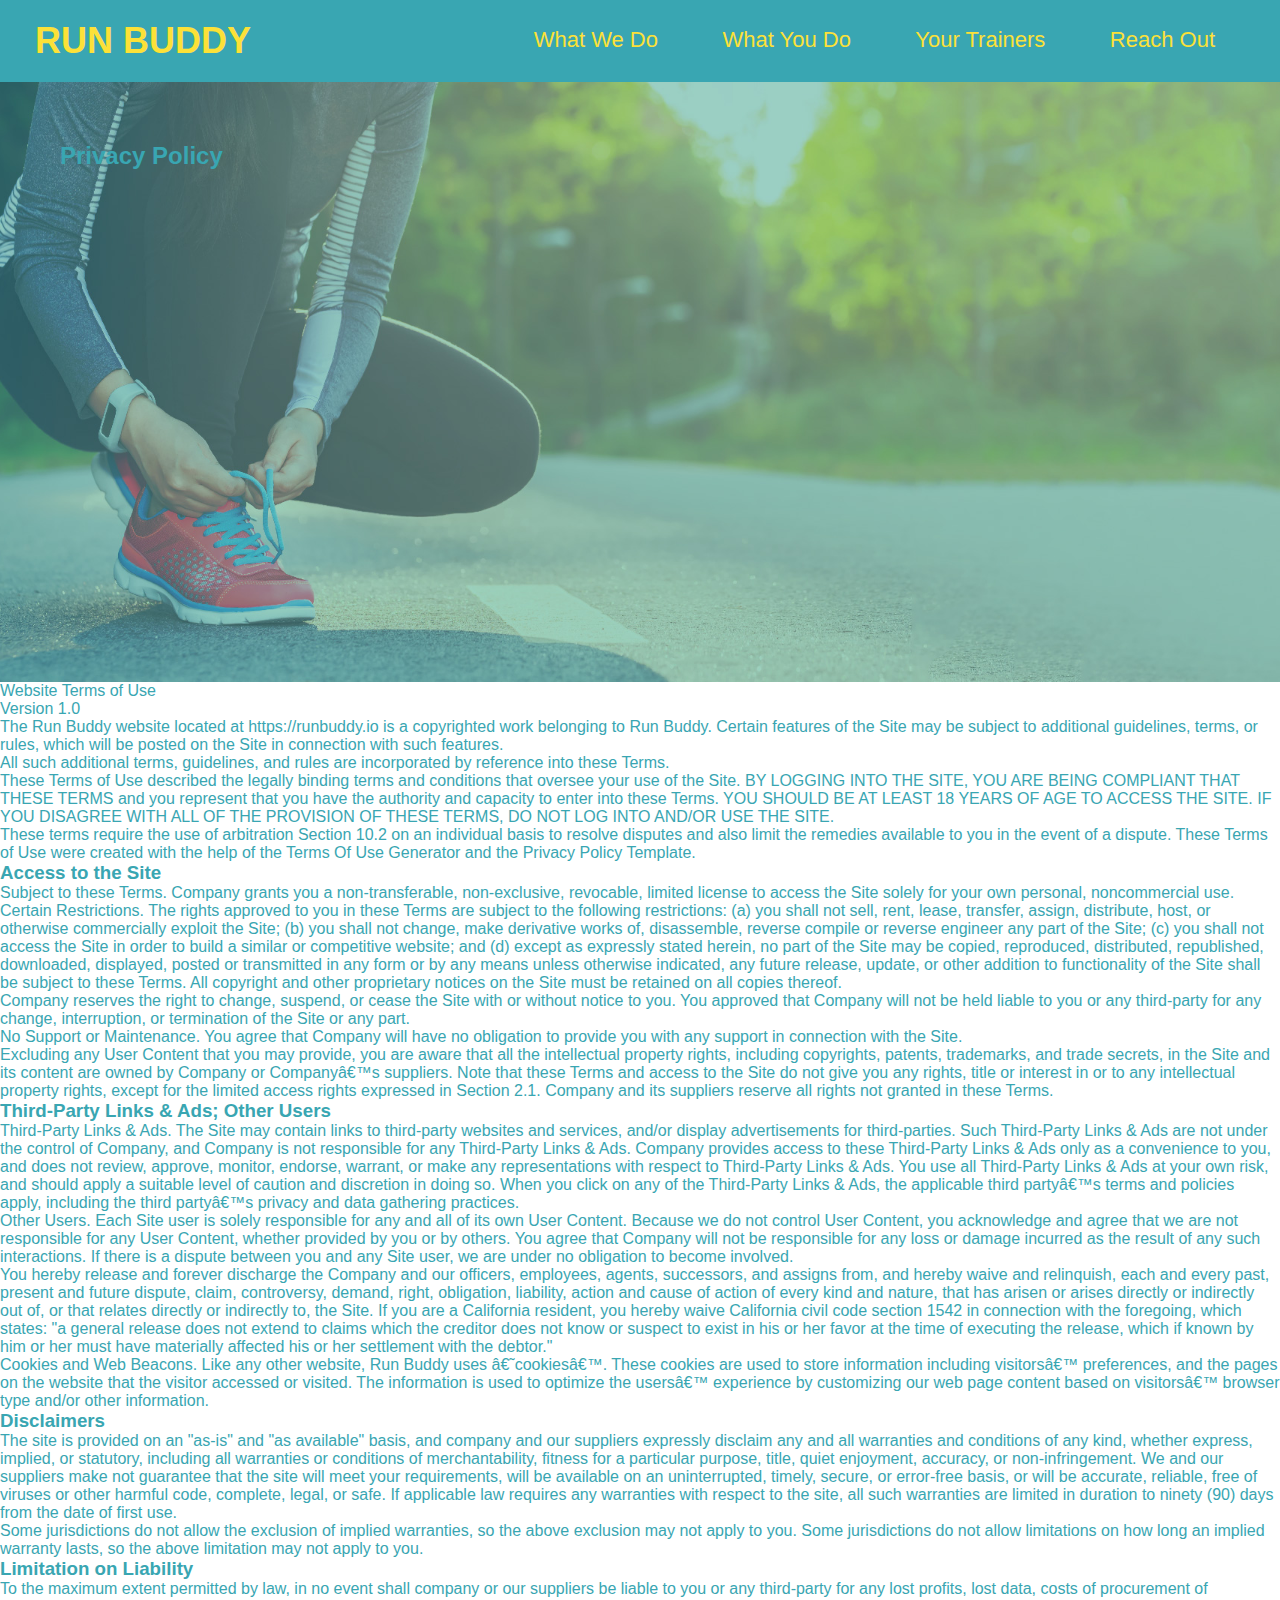
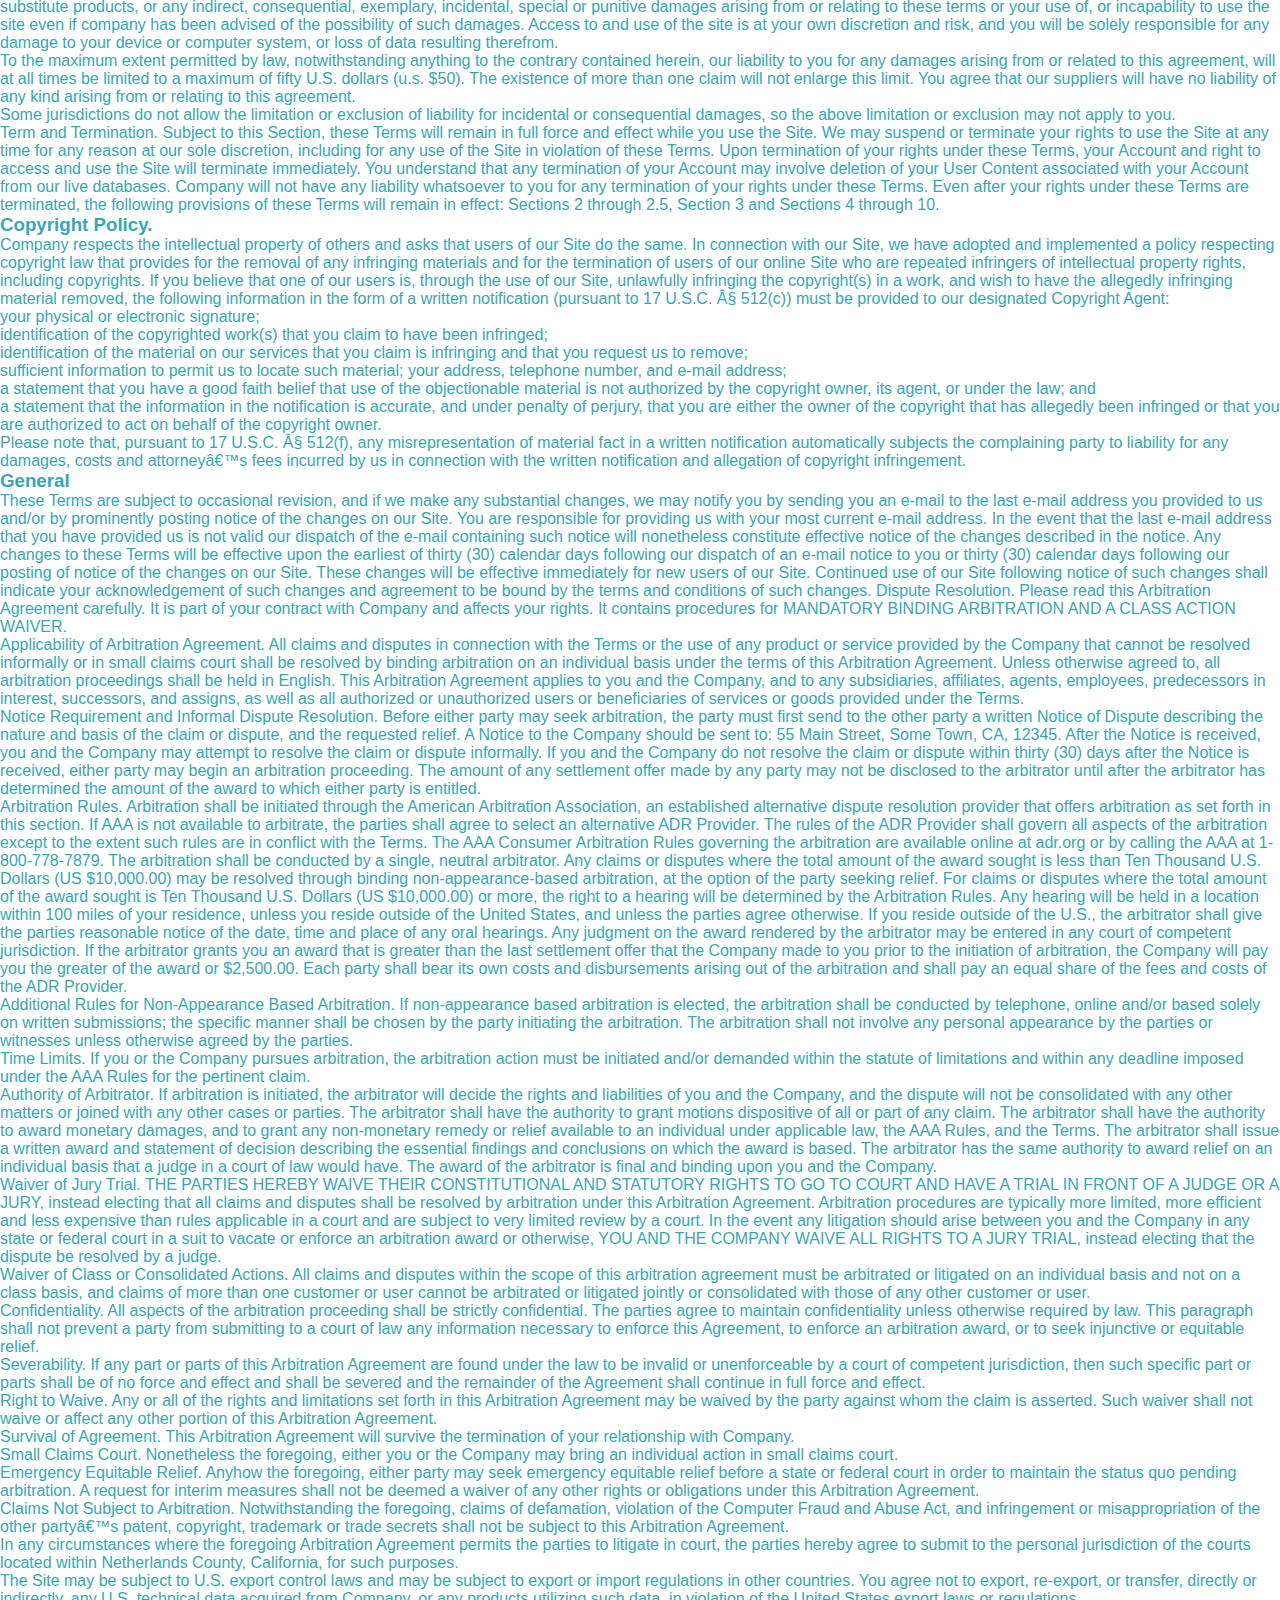
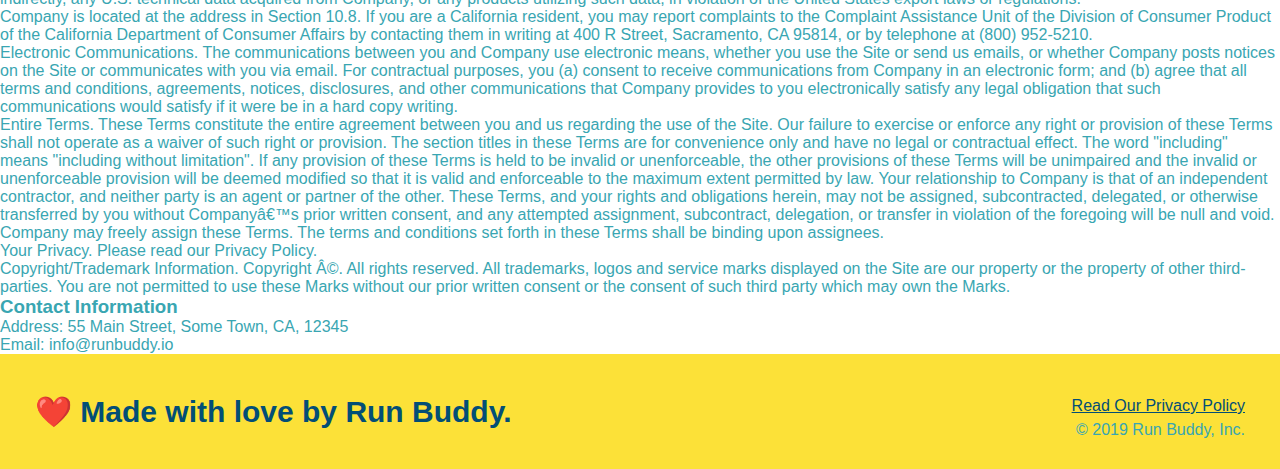
==== privacy-policy.html @ 14001896 "privacy policy skeleton + html content" ====
<!DOCTYPE html>
<html lang="en">
<head>
    <meta charset="UTF-8">
    <meta name="viewport" content="width=device-width, initial-scale=1.0">
    <title>Privacy Policy - Run Buddy</title>
    <link rel="stylesheet" href="./assets/css/style.css" />
</head>
<body>
     <!--navigation-->
     <header>
        <h1>
            <a href="./">RUN BUDDY</a>
        </h1>
        <nav>
            <!--unordered list element-->
            <ul>
                <!--list item element-->
                <li>
                    <!--anchor element-->
                    <a href="./index.html #what-we-do">What We Do</a>
                </li>
                <li>
                    <a href="./index.html #what-you-do">What You Do</a>
                </li>
                <li>
                    <a href="./index.html #your-trainers">Your Trainers</a>
                </li>
                <li>
                    <a href="./index.html #reach-out">Reach Out</a>
                </li>
            </ul>
        </nav>
    </header>

    <!--Start hero-->
    <section id="top" class="hero">
        <h2 class="page-title">
            Privacy Policy
        </h2>       
    </section>
    <!--End hero-->

    <article class="secondary-content">
        <p>
        Website Terms of Use
        </p>

        <p>
        Version 1.0
        </p>

        <p>
        The Run Buddy website located at https://runbuddy.io is a copyrighted work belonging to Run Buddy. Certain
        features of the Site may be subject to additional guidelines, terms, or rules, which will be posted on the Site
        in connection with such features.
        </p>

        <p>
        All such additional terms, guidelines, and rules are incorporated by reference into these Terms.
        </p>

        <p>
        These Terms of Use described the legally binding terms and conditions that oversee your use of the Site. BY
        LOGGING INTO THE SITE, YOU ARE BEING COMPLIANT THAT THESE TERMS and you represent that you have the authority
        and capacity to enter into these Terms. YOU SHOULD BE AT LEAST 18 YEARS OF AGE TO ACCESS THE SITE. IF YOU
        DISAGREE WITH ALL OF THE PROVISION OF THESE TERMS, DO NOT LOG INTO AND/OR USE THE SITE.
        </p>

        <p>
        These terms require the use of arbitration Section 10.2 on an individual basis to resolve disputes and also
        limit the remedies available to you in the event of a dispute. These Terms of Use were created with the help of
        the Terms Of Use Generator and the Privacy Policy Template.
        </p>

        <h3>
        Access to the Site
        </h3>

        <p>
        Subject to these Terms. Company grants you a non-transferable, non-exclusive, revocable, limited license to
        access the Site solely for your own personal, noncommercial use.
        </p>

        <p>
        Certain Restrictions. The rights approved to you in these Terms are subject to the following restrictions: (a)
        you shall not sell, rent, lease, transfer, assign, distribute, host, or otherwise commercially exploit the Site;
        (b) you shall not change, make derivative works of, disassemble, reverse compile or reverse engineer any part of
        the Site; (c) you shall not access the Site in order to build a similar or competitive website; and (d) except
        as expressly stated herein, no part of the Site may be copied, reproduced, distributed, republished, downloaded,
        displayed, posted or transmitted in any form or by any means unless otherwise indicated, any future release,
        update, or other addition to functionality of the Site shall be subject to these Terms. All copyright and other
        proprietary notices on the Site must be retained on all copies thereof.
        </p>

        <p>
        Company reserves the right to change, suspend, or cease the Site with or without notice to you. You approved
        that Company will not be held liable to you or any third-party for any change, interruption, or termination of
        the Site or any part.
        </p>

        <p>
        No Support or Maintenance. You agree that Company will have no obligation to provide you with any support in
        connection with the Site.
        </p>

        <p>
        Excluding any User Content that you may provide, you are aware that all the intellectual property rights,
        including copyrights, patents, trademarks, and trade secrets, in the Site and its content are owned by Company
        or Companyâ€™s suppliers. Note that these Terms and access to the Site do not give you any rights, title or
        interest in or to any intellectual property rights, except for the limited access rights expressed in Section
        2.1. Company and its suppliers reserve all rights not granted in these Terms.
        </p>

        <h3>
        Third-Party Links & Ads; Other Users
        </h3>

        <p>
        Third-Party Links & Ads. The Site may contain links to third-party websites and services, and/or display
        advertisements for third-parties. Such Third-Party Links & Ads are not under the control of Company, and Company
        is not responsible for any Third-Party Links & Ads. Company provides access to these Third-Party Links & Ads
        only as a convenience to you, and does not review, approve, monitor, endorse, warrant, or make any
        representations with respect to Third-Party Links & Ads. You use all Third-Party Links & Ads at your own risk,
        and should apply a suitable level of caution and discretion in doing so. When you click on any of the
        Third-Party Links & Ads, the applicable third partyâ€™s terms and policies apply, including the third partyâ€™s
        privacy and data gathering practices.
        </p>

        <p>
        Other Users. Each Site user is solely responsible for any and all of its own User Content. Because we do not
        control User Content, you acknowledge and agree that we are not responsible for any User Content, whether
        provided by you or by others. You agree that Company will not be responsible for any loss or damage incurred as
        the result of any such interactions. If there is a dispute between you and any Site user, we are under no
        obligation to become involved.
        </p>

        <p>
        You hereby release and forever discharge the Company and our officers, employees, agents, successors, and
        assigns from, and hereby waive and relinquish, each and every past, present and future dispute, claim,
        controversy, demand, right, obligation, liability, action and cause of action of every kind and nature, that has
        arisen or arises directly or indirectly out of, or that relates directly or indirectly to, the Site. If you are
        a California resident, you hereby waive California civil code section 1542 in connection with the foregoing,
        which states: "a general release does not extend to claims which the creditor does not know or suspect to exist
        in his or her favor at the time of executing the release, which if known by him or her must have materially
        affected his or her settlement with the debtor."
        </p>

        <p>
        Cookies and Web Beacons. Like any other website, Run Buddy uses â€˜cookiesâ€™. These cookies are used to store
        information including visitorsâ€™ preferences, and the pages on the website that the visitor accessed or visited.
        The information is used to optimize the usersâ€™ experience by customizing our web page content based on visitorsâ€™
        browser type and/or other information.
        </p>

        <h3>
        Disclaimers
        </h3>

        <p>
        The site is provided on an "as-is" and "as available" basis, and company and our suppliers expressly disclaim
        any and all warranties and conditions of any kind, whether express, implied, or statutory, including all
        warranties or conditions of merchantability, fitness for a particular purpose, title, quiet enjoyment, accuracy,
        or non-infringement. We and our suppliers make not guarantee that the site will meet your requirements, will be
        available on an uninterrupted, timely, secure, or error-free basis, or will be accurate, reliable, free of
        viruses or other harmful code, complete, legal, or safe. If applicable law requires any warranties with respect
        to the site, all such warranties are limited in duration to ninety (90) days from the date of first use.
        </p>

        <p>
        Some jurisdictions do not allow the exclusion of implied warranties, so the above exclusion may not apply to
        you. Some jurisdictions do not allow limitations on how long an implied warranty lasts, so the above limitation
        may not apply to you.
        </p>

        <h3>
        Limitation on Liability
        </h3>

        <p>
        To the maximum extent permitted by law, in no event shall company or our suppliers be liable to you or any
        third-party for any lost profits, lost data, costs of procurement of substitute products, or any indirect,
        consequential, exemplary, incidental, special or punitive damages arising from or relating to these terms or
        your use of, or incapability to use the site even if company has been advised of the possibility of such
        damages. Access to and use of the site is at your own discretion and risk, and you will be solely responsible
        for any damage to your device or computer system, or loss of data resulting therefrom.
        </p>

        <p>
        To the maximum extent permitted by law, notwithstanding anything to the contrary contained herein, our liability
        to you for any damages arising from or related to this agreement, will at all times be limited to a maximum of
        fifty U.S. dollars (u.s. $50). The existence of more than one claim will not enlarge this limit. You agree that
        our suppliers will have no liability of any kind arising from or relating to this agreement.
        </p>

        <p>
        Some jurisdictions do not allow the limitation or exclusion of liability for incidental or consequential
        damages, so the above limitation or exclusion may not apply to you.
        </p>

        <p>
        Term and Termination. Subject to this Section, these Terms will remain in full force and effect while you use
        the Site. We may suspend or terminate your rights to use the Site at any time for any reason at our sole
        discretion, including for any use of the Site in violation of these Terms. Upon termination of your rights under
        these Terms, your Account and right to access and use the Site will terminate immediately. You understand that
        any termination of your Account may involve deletion of your User Content associated with your Account from our
        live databases. Company will not have any liability whatsoever to you for any termination of your rights under
        these Terms. Even after your rights under these Terms are terminated, the following provisions of these Terms
        will remain in effect: Sections 2 through 2.5, Section 3 and Sections 4 through 10.
        </p>

        <h3>
        Copyright Policy.
        </h3>

        <p>
        Company respects the intellectual property of others and asks that users of our Site do the same. In connection
        with our Site, we have adopted and implemented a policy respecting copyright law that provides for the removal
        of any infringing materials and for the termination of users of our online Site who are repeated infringers of
        intellectual property rights, including copyrights. If you believe that one of our users is, through the use of
        our Site, unlawfully infringing the copyright(s) in a work, and wish to have the allegedly infringing material
        removed, the following information in the form of a written notification (pursuant to 17 U.S.C. Â§ 512(c)) must
        be provided to our designated Copyright Agent:
        </p>

        <ul>
        <li>
            your physical or electronic signature;
        </li>
        <li>
            identification of the copyrighted work(s) that you claim to have been infringed;
        </li>
        <li>
            identification of the material on our services that you claim is infringing and that you request us to remove;
        </li>
        <li>
            sufficient information to permit us to locate such material; your address, telephone number, and e-mail
            address;
        </li>
        <li>
            a statement that you have a good faith belief that use of the objectionable material is not authorized by the
            copyright owner, its agent, or under the law; and
        </li>
        <li>
            a statement that the information in the notification is accurate, and under penalty of perjury, that you are
            either the owner of the copyright that has allegedly been infringed or that you are authorized to act on
            behalf of the copyright owner.
        </li>
        </ul>

        <p>
        Please note that, pursuant to 17 U.S.C. Â§ 512(f), any misrepresentation of material fact in a written
        notification automatically subjects the complaining party to liability for any damages, costs and attorneyâ€™s
        fees incurred by us in connection with the written notification and allegation of copyright infringement.
        </p>

        <h3>
        General
        </h3>

        <p>
        These Terms are subject to occasional revision, and if we make any substantial changes, we may notify you by
        sending you an e-mail to the last e-mail address you provided to us and/or by prominently posting notice of the
        changes on our Site. You are responsible for providing us with your most current e-mail address. In the event
        that the last e-mail address that you have provided us is not valid our dispatch of the e-mail containing such
        notice will nonetheless constitute effective notice of the changes described in the notice. Any changes to these
        Terms will be effective upon the earliest of thirty (30) calendar days following our dispatch of an e-mail
        notice to you or thirty (30) calendar days following our posting of notice of the changes on our Site. These
        changes will be effective immediately for new users of our Site. Continued use of our Site following notice of
        such changes shall indicate your acknowledgement of such changes and agreement to be bound by the terms and
        conditions of such changes. Dispute Resolution. Please read this Arbitration Agreement carefully. It is part of
        your contract with Company and affects your rights. It contains procedures for MANDATORY BINDING ARBITRATION AND
        A CLASS ACTION WAIVER.
        </p>

        <p>
        Applicability of Arbitration Agreement. All claims and disputes in connection with the Terms or the use of any
        product or service provided by the Company that cannot be resolved informally or in small claims court shall be
        resolved by binding arbitration on an individual basis under the terms of this Arbitration Agreement. Unless
        otherwise agreed to, all arbitration proceedings shall be held in English. This Arbitration Agreement applies to
        you and the Company, and to any subsidiaries, affiliates, agents, employees, predecessors in interest,
        successors, and assigns, as well as all authorized or unauthorized users or beneficiaries of services or goods
        provided under the Terms.
        </p>

        <p>
        Notice Requirement and Informal Dispute Resolution. Before either party may seek arbitration, the party must
        first send to the other party a written Notice of Dispute describing the nature and basis of the claim or
        dispute, and the requested relief. A Notice to the Company should be sent to: 55 Main Street, Some Town, CA,
        12345. After the Notice is received, you and the Company may attempt to resolve the claim or dispute informally.
        If you and the Company do not resolve the claim or dispute within thirty (30) days after the Notice is received,
        either party may begin an arbitration proceeding. The amount of any settlement offer made by any party may not
        be disclosed to the arbitrator until after the arbitrator has determined the amount of the award to which either
        party is entitled.
        </p>

        <p>
        Arbitration Rules. Arbitration shall be initiated through the American Arbitration Association, an established
        alternative dispute resolution provider that offers arbitration as set forth in this section. If AAA is not
        available to arbitrate, the parties shall agree to select an alternative ADR Provider. The rules of the ADR
        Provider shall govern all aspects of the arbitration except to the extent such rules are in conflict with the
        Terms. The AAA Consumer Arbitration Rules governing the arbitration are available online at adr.org or by
        calling the AAA at 1-800-778-7879. The arbitration shall be conducted by a single, neutral arbitrator. Any
        claims or disputes where the total amount of the award sought is less than Ten Thousand U.S. Dollars (US
        $10,000.00) may be resolved through binding non-appearance-based arbitration, at the option of the party seeking
        relief. For claims or disputes where the total amount of the award sought is Ten Thousand U.S. Dollars (US
        $10,000.00) or more, the right to a hearing will be determined by the Arbitration Rules. Any hearing will be
        held in a location within 100 miles of your residence, unless you reside outside of the United States, and
        unless the parties agree otherwise. If you reside outside of the U.S., the arbitrator shall give the parties
        reasonable notice of the date, time and place of any oral hearings. Any judgment on the award rendered by the
        arbitrator may be entered in any court of competent jurisdiction. If the arbitrator grants you an award that is
        greater than the last settlement offer that the Company made to you prior to the initiation of arbitration, the
        Company will pay you the greater of the award or $2,500.00. Each party shall bear its own costs and
        disbursements arising out of the arbitration and shall pay an equal share of the fees and costs of the ADR
        Provider.
        </p>

        <p>
        Additional Rules for Non-Appearance Based Arbitration. If non-appearance based arbitration is elected, the
        arbitration shall be conducted by telephone, online and/or based solely on written submissions; the specific
        manner shall be chosen by the party initiating the arbitration. The arbitration shall not involve any personal
        appearance by the parties or witnesses unless otherwise agreed by the parties.
        </p>

        <p>
        Time Limits. If you or the Company pursues arbitration, the arbitration action must be initiated and/or demanded
        within the statute of limitations and within any deadline imposed under the AAA Rules for the pertinent claim.
        </p>

        <p>
        Authority of Arbitrator. If arbitration is initiated, the arbitrator will decide the rights and liabilities of
        you and the Company, and the dispute will not be consolidated with any other matters or joined with any other
        cases or parties. The arbitrator shall have the authority to grant motions dispositive of all or part of any
        claim. The arbitrator shall have the authority to award monetary damages, and to grant any non-monetary remedy
        or relief available to an individual under applicable law, the AAA Rules, and the Terms. The arbitrator shall
        issue a written award and statement of decision describing the essential findings and conclusions on which the
        award is based. The arbitrator has the same authority to award relief on an individual basis that a judge in a
        court of law would have. The award of the arbitrator is final and binding upon you and the Company.
        </p>

        <p>
        Waiver of Jury Trial. THE PARTIES HEREBY WAIVE THEIR CONSTITUTIONAL AND STATUTORY RIGHTS TO GO TO COURT AND HAVE
        A TRIAL IN FRONT OF A JUDGE OR A JURY, instead electing that all claims and disputes shall be resolved by
        arbitration under this Arbitration Agreement. Arbitration procedures are typically more limited, more efficient
        and less expensive than rules applicable in a court and are subject to very limited review by a court. In the
        event any litigation should arise between you and the Company in any state or federal court in a suit to vacate
        or enforce an arbitration award or otherwise, YOU AND THE COMPANY WAIVE ALL RIGHTS TO A JURY TRIAL, instead
        electing that the dispute be resolved by a judge.
        </p>

        <p>
        Waiver of Class or Consolidated Actions. All claims and disputes within the scope of this arbitration agreement
        must be arbitrated or litigated on an individual basis and not on a class basis, and claims of more than one
        customer or user cannot be arbitrated or litigated jointly or consolidated with those of any other customer or
        user.
        </p>

        <p>
        Confidentiality. All aspects of the arbitration proceeding shall be strictly confidential. The parties agree to
        maintain confidentiality unless otherwise required by law. This paragraph shall not prevent a party from
        submitting to a court of law any information necessary to enforce this Agreement, to enforce an arbitration
        award, or to seek injunctive or equitable relief.
        </p>

        <p>
        Severability. If any part or parts of this Arbitration Agreement are found under the law to be invalid or
        unenforceable by a court of competent jurisdiction, then such specific part or parts shall be of no force and
        effect and shall be severed and the remainder of the Agreement shall continue in full force and effect.
        </p>

        <p>
        Right to Waive. Any or all of the rights and limitations set forth in this Arbitration Agreement may be waived
        by the party against whom the claim is asserted. Such waiver shall not waive or affect any other portion of this
        Arbitration Agreement.
        </p>

        <p>
        Survival of Agreement. This Arbitration Agreement will survive the termination of your relationship with
        Company.
        </p>

        <p>
        Small Claims Court. Nonetheless the foregoing, either you or the Company may bring an individual action in small
        claims court.
        </p>

        <p>
        Emergency Equitable Relief. Anyhow the foregoing, either party may seek emergency equitable relief before a
        state or federal court in order to maintain the status quo pending arbitration. A request for interim measures
        shall not be deemed a waiver of any other rights or obligations under this Arbitration Agreement.
        </p>

        <p>
        Claims Not Subject to Arbitration. Notwithstanding the foregoing, claims of defamation, violation of the
        Computer Fraud and Abuse Act, and infringement or misappropriation of the other partyâ€™s patent, copyright,
        trademark or trade secrets shall not be subject to this Arbitration Agreement.
        </p>

        <p>
        In any circumstances where the foregoing Arbitration Agreement permits the parties to litigate in court, the
        parties hereby agree to submit to the personal jurisdiction of the courts located within Netherlands County,
        California, for such purposes.
        </p>

        <p>
        The Site may be subject to U.S. export control laws and may be subject to export or import regulations in other
        countries. You agree not to export, re-export, or transfer, directly or indirectly, any U.S. technical data
        acquired from Company, or any products utilizing such data, in violation of the United States export laws or
        regulations.
        </p>

        <p>
        Company is located at the address in Section 10.8. If you are a California resident, you may report complaints
        to the Complaint Assistance Unit of the Division of Consumer Product of the California Department of Consumer
        Affairs by contacting them in writing at 400 R Street, Sacramento, CA 95814, or by telephone at (800) 952-5210.
        </p>

        <p>
        Electronic Communications. The communications between you and Company use electronic means, whether you use the
        Site or send us emails, or whether Company posts notices on the Site or communicates with you via email. For
        contractual purposes, you (a) consent to receive communications from Company in an electronic form; and (b)
        agree that all terms and conditions, agreements, notices, disclosures, and other communications that Company
        provides to you electronically satisfy any legal obligation that such communications would satisfy if it were be
        in a hard copy writing.
        </p>

        <p>
        Entire Terms. These Terms constitute the entire agreement between you and us regarding the use of the Site. Our
        failure to exercise or enforce any right or provision of these Terms shall not operate as a waiver of such right
        or provision. The section titles in these Terms are for convenience only and have no legal or contractual
        effect. The word "including" means "including without limitation". If any provision of these Terms is held to be
        invalid or unenforceable, the other provisions of these Terms will be unimpaired and the invalid or
        unenforceable provision will be deemed modified so that it is valid and enforceable to the maximum extent
        permitted by law. Your relationship to Company is that of an independent contractor, and neither party is an
        agent or partner of the other. These Terms, and your rights and obligations herein, may not be assigned,
        subcontracted, delegated, or otherwise transferred by you without Companyâ€™s prior written consent, and any
        attempted assignment, subcontract, delegation, or transfer in violation of the foregoing will be null and void.
        Company may freely assign these Terms. The terms and conditions set forth in these Terms shall be binding upon
        assignees.
        </p>

        <p>
        Your Privacy. Please read our Privacy Policy.
        </p>

        <p>
        Copyright/Trademark Information. Copyright Â©. All rights reserved. All trademarks, logos and service marks
        displayed on the Site are our property or the property of other third-parties. You are not permitted to use
        these Marks without our prior written consent or the consent of such third party which may own the Marks.
        </p>

        <h3>
        Contact Information
        </h3>

        <p>
        Address: 55 Main Street, Some Town, CA, 12345
        </p>

        <p>
        Email: info@runbuddy.io
        </p>    
    </article>

    <!--footer-->
    <footer>
        <h2>❤️ Made with love by Run Buddy.</h2>
        <div>
            <a href="#top">Read Our Privacy Policy</a><br />
            &copy; 2019 Run Buddy, Inc.
        </div>
    </footer>
</body>
</html>
---- assets/css/style.css ----
/*Removes Browser default margins and padding*/
* {
    margin: 0;
    padding: 0;
    box-sizing: border-box;
}

/*Body styles */
body {
    color: #39a6b2;
    font-family: Helvetica, Arial, sans-serif;
    }

/*Start Header styles */
header {
    padding: 20px 35px;
    background-color: #39a6b2;
}

header h1 {
    font-weight: bold;
    font-size: 36px;
    color: #fce138;
    margin: 0;
    display: inline;
}

    /*Apply styles to header links*/
header a {
    text-decoration: none;
    color: #fce138; 
}

header nav {
    float: right;
    margin: 7px 0;
}

    /*Overrides default style to make nav links inline*/
header nav ul li {
    display: inline;
}

header nav ul li a {
    margin: 0 30px;
    font-weight: lighter;
    font-size: 22px;
}
/*End Header styles */

/*Start Footer styles */
footer {
    background: #fce138;
    width: 100%;
    padding: 40px 35px;
}

footer h2{
    display: inline;
    color: #024e76;
    font-size: 30px;
    margin: 0;
}

footer div{
    float: right;
    line-height: 1.5;
    text-align: right;
}

footer a {
    color:#024e76;
}

section {
    padding: 60px;
}
/*End Footer styles */

/*Start Hero styles */
.hero {
    background-image: url("../images/hero-bg.jpg");
    height: 600px;
    background-size: cover;
    background-position: center;
    position: relative;
}

    /*Start Form styles */
.hero-form {
    background-color: #fce138;
    padding: 20px;
    width: 500px;
    color: #024e76;
    border-width: 3px;
    border-style: solid;
    border-color: #024e76;
    position: absolute;
    bottom: 120px;
    right: 140px;
}

.hero-form h3 {
    margin: 0;
    font-size: 24px;
}

.hero-form p {
    margin-top: 5px;
    margin-bottom: 15px;
}

.form-input {
    border: 1px solid #024e76;
    display: block;
    width: 100%;
    padding: 7px 15px;
    font-size: 16px;
    color: #024e76;
    margin-bottom: 15px;
    }

.hero-form label {
    margin: 0 5px;
}

.hero-form button {
    color: #fce138;
    background-color: #024e76;
    border: none;
    padding: 10px 20px;
    font-size: 16px;
}
    /*End Form styles */
/*End Hero styles */

/*Start General Section styles */
.section-title {
    font-size: 55px;
    color: #024e76;
    margin-bottom: 35px;
    padding: 0 100px 20px 100px;
    border-bottom: 3px solid;
    display: inline-block;
}

.primary-border {
    border-color: #fce138;
}

.secondary-border {
    border-color: #39a6b2;
}

/*End General Section styles */

/*Start what WE do styles */
.intro {
    text-align: center;
}

    
.intro p {
    line-height: 1.7;
    color: #39a6b2;
    width: 80%;
    font-size: 20px;
    margin: 0 auto;
}
/*End what WE do styles */

/*Start what YOU do styles */
.steps {
    text-align: center;
    background: #fce138;
}

.steps div {
    margin-bottom: 80px;
}

.steps img {
    width: 15%;
    margin: 10px 0;
}

.steps h3 {
    color: #024e76;
    font-size: 46px;
    margin-top: 10px;
}

.steps p {
    color: #39a6b2;
    font-size: 23px;
}

.steps span {
    font-size: 38px;
}
/*End what YOU do styles */

/*Start trainers styles */
.trainers {
    text-align: center;
}

.trainer {
    width: 900px;
    margin: 0 auto 30px auto;
    background: #024e76;
    color: #fce138;
    overflow: auto;
}

.trainer img {
    width: 35%;
    float: left;
}

.trainer-bio {
    padding: 35px;
    float: left;
    width: 65%;
    color: #fce138;
}

.trainer-bio h3 {
    font-size: 32px;
    margin-bottom: 8px;
}

.trainer-bio h4 {
    font-weight: lighter;
    font-size: 26px;
    margin-bottom: 25px;
}

.trainer-bio p {
    font-size: 17px;
    line-height: 1.3;
}

.text-left {
    text-align: left;
}

.text-right {
    text-align: right;
}
/*End Trainers styles */

/*Start Reach Out Styles*/
.contact {
    background: #024e76;
    text-align: center;
    display: flow-root;
}

.contact h2 {
    color: #fce138;
    text-align: center;
}

.contact-info h3 {
    color: #fce138;
    font-size: 32px;
    margin-bottom: 10px;
}

.contact-info iframe {
    width: 400px; 
    height: 400px; 
}   
   
.contact-info div {
    width: 410px;
    display: inline-block;
    vertical-align: top;
    text-align: left;
    margin: 30px 0 0 60px;
}

.contact-info p, address {
    color: white;
    margin: 20px 0;
    line-height: 1.5;
    font-size: 20px;
    font-style: normal;
}

.contact-info a {
    color: #fce138
}

/*End Reach Out styles */
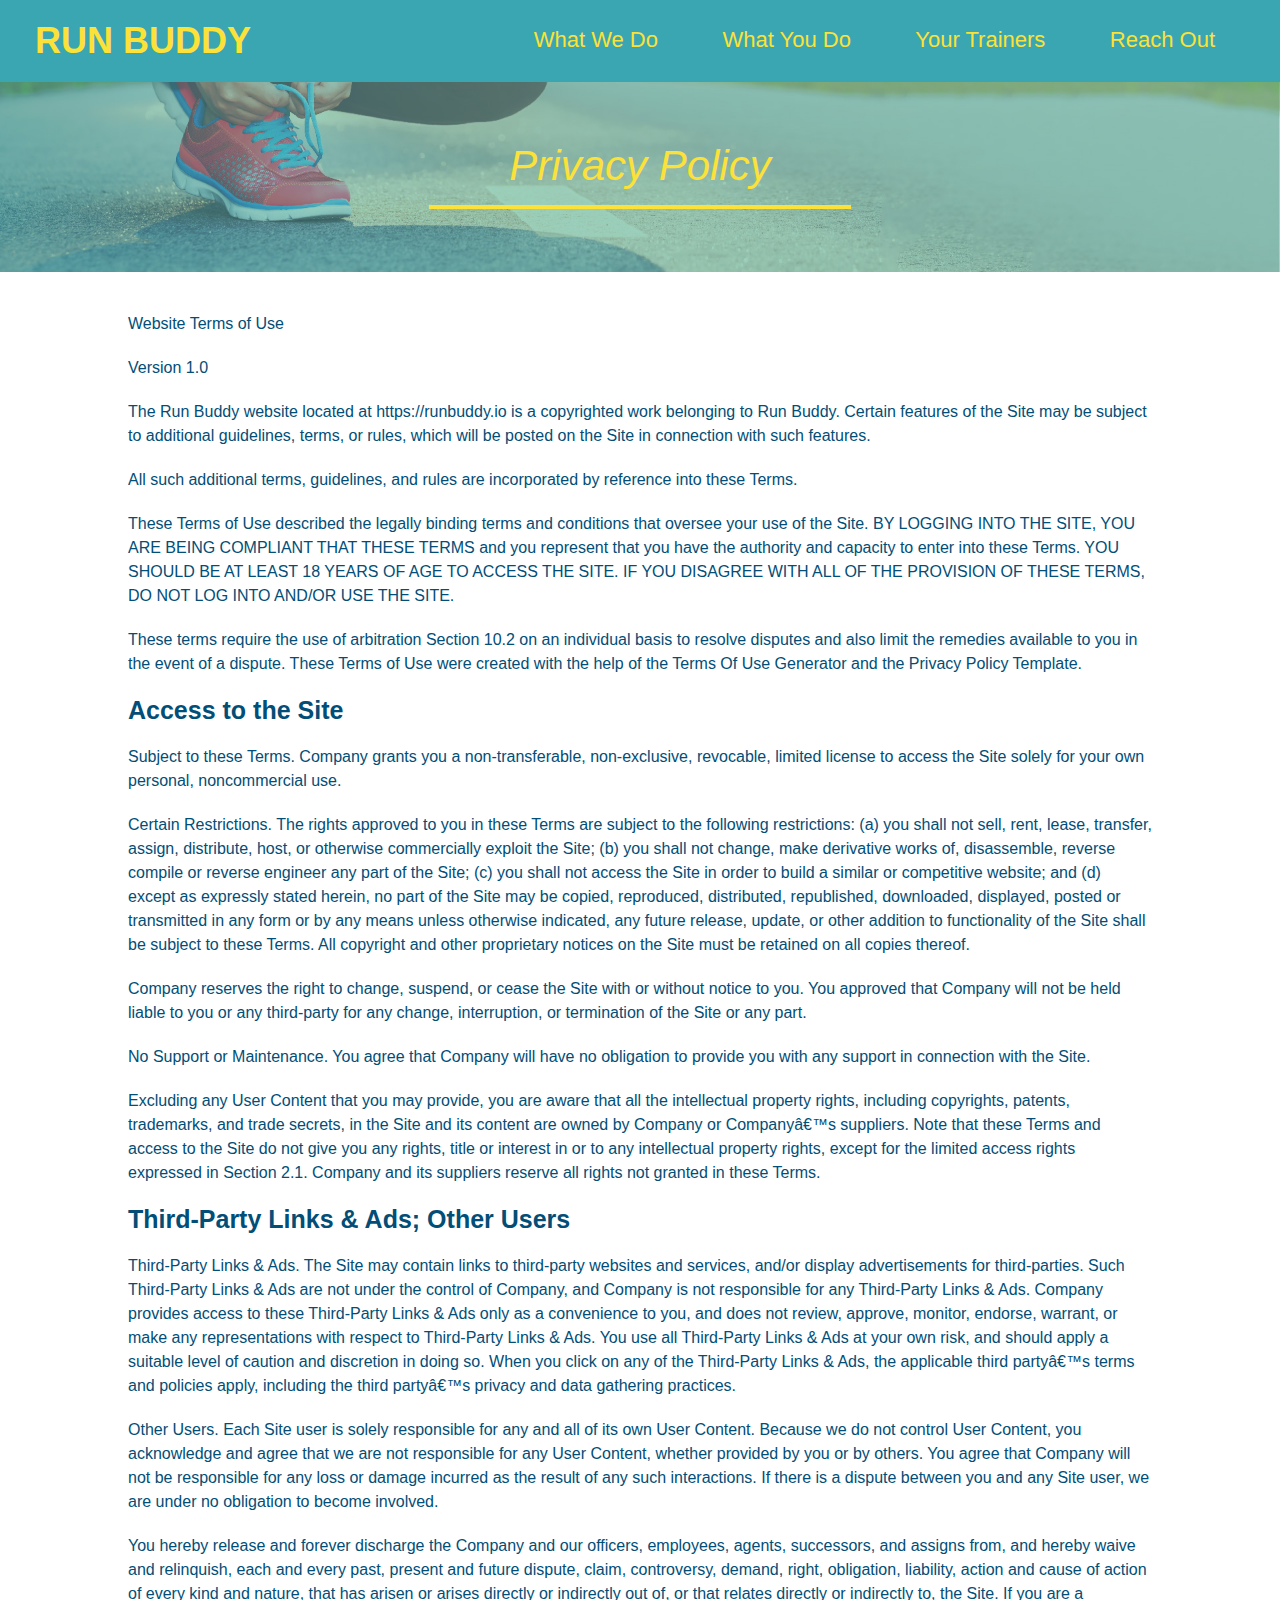
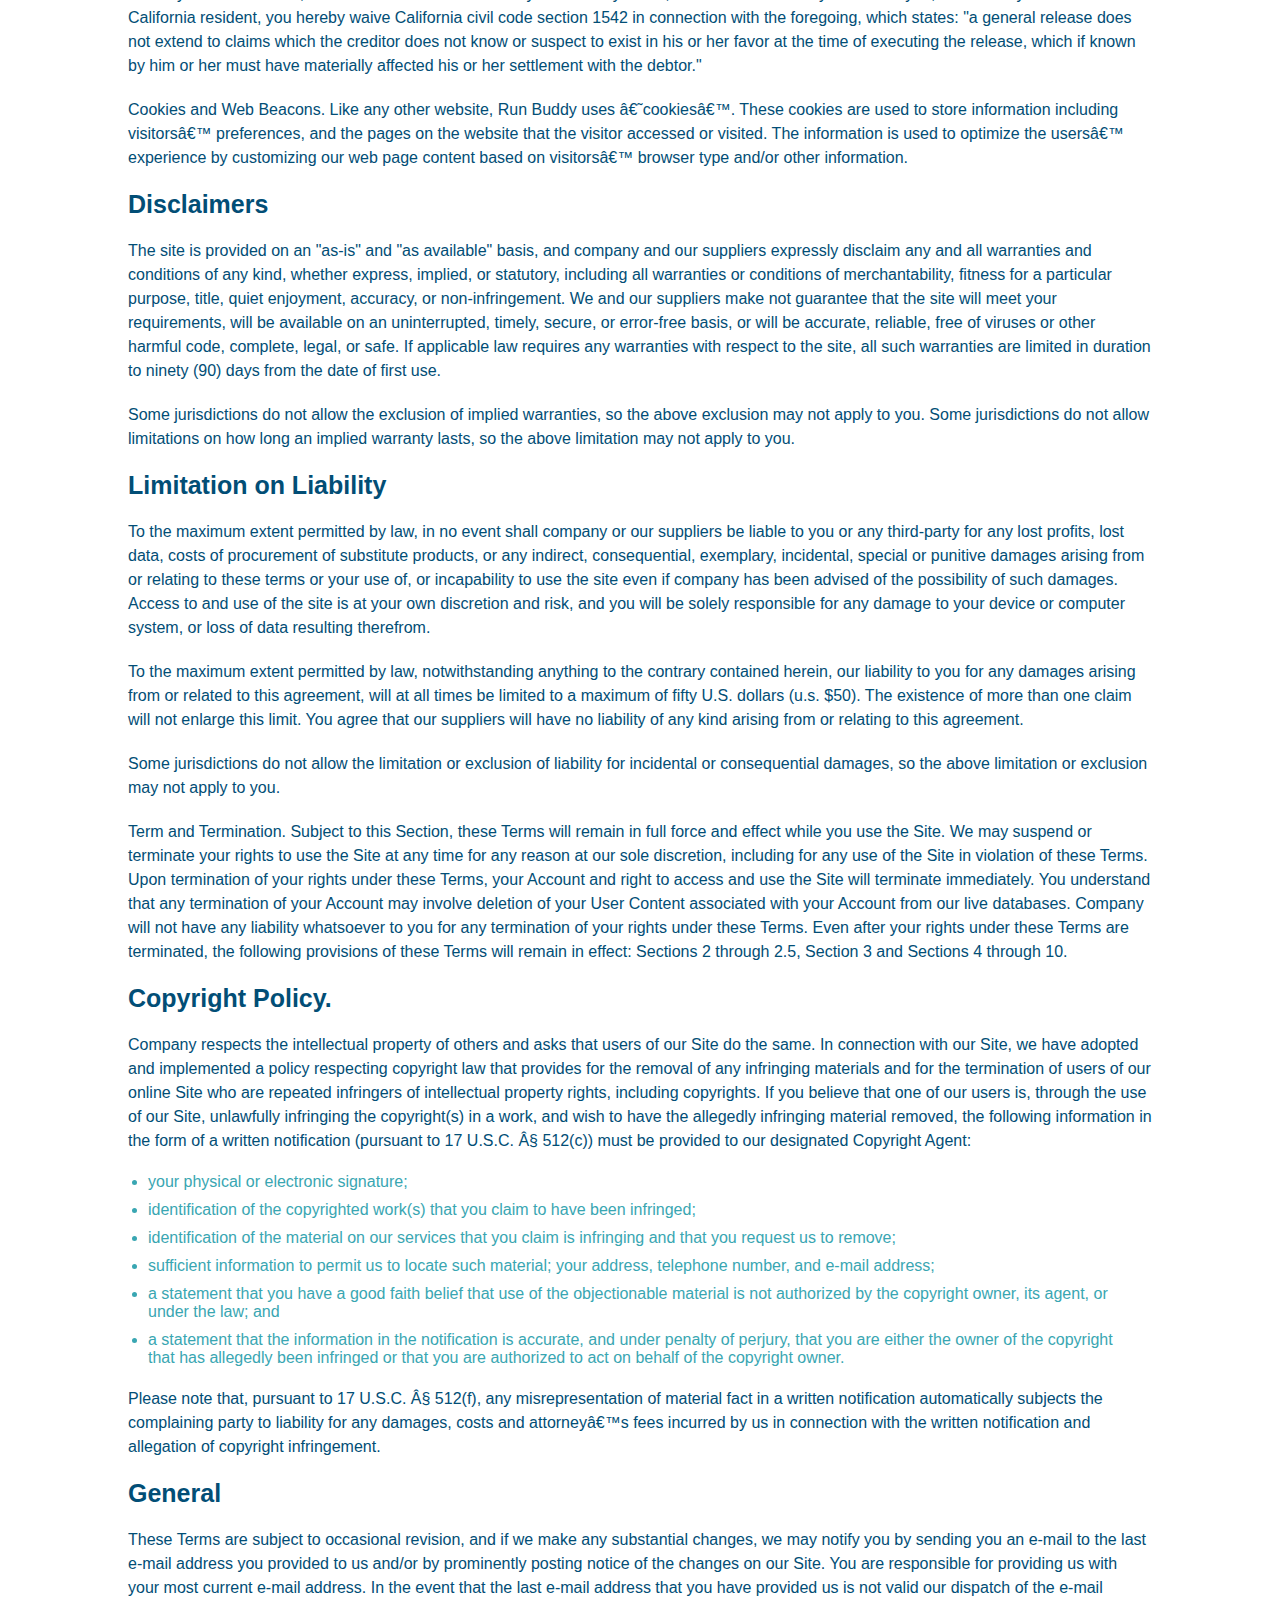
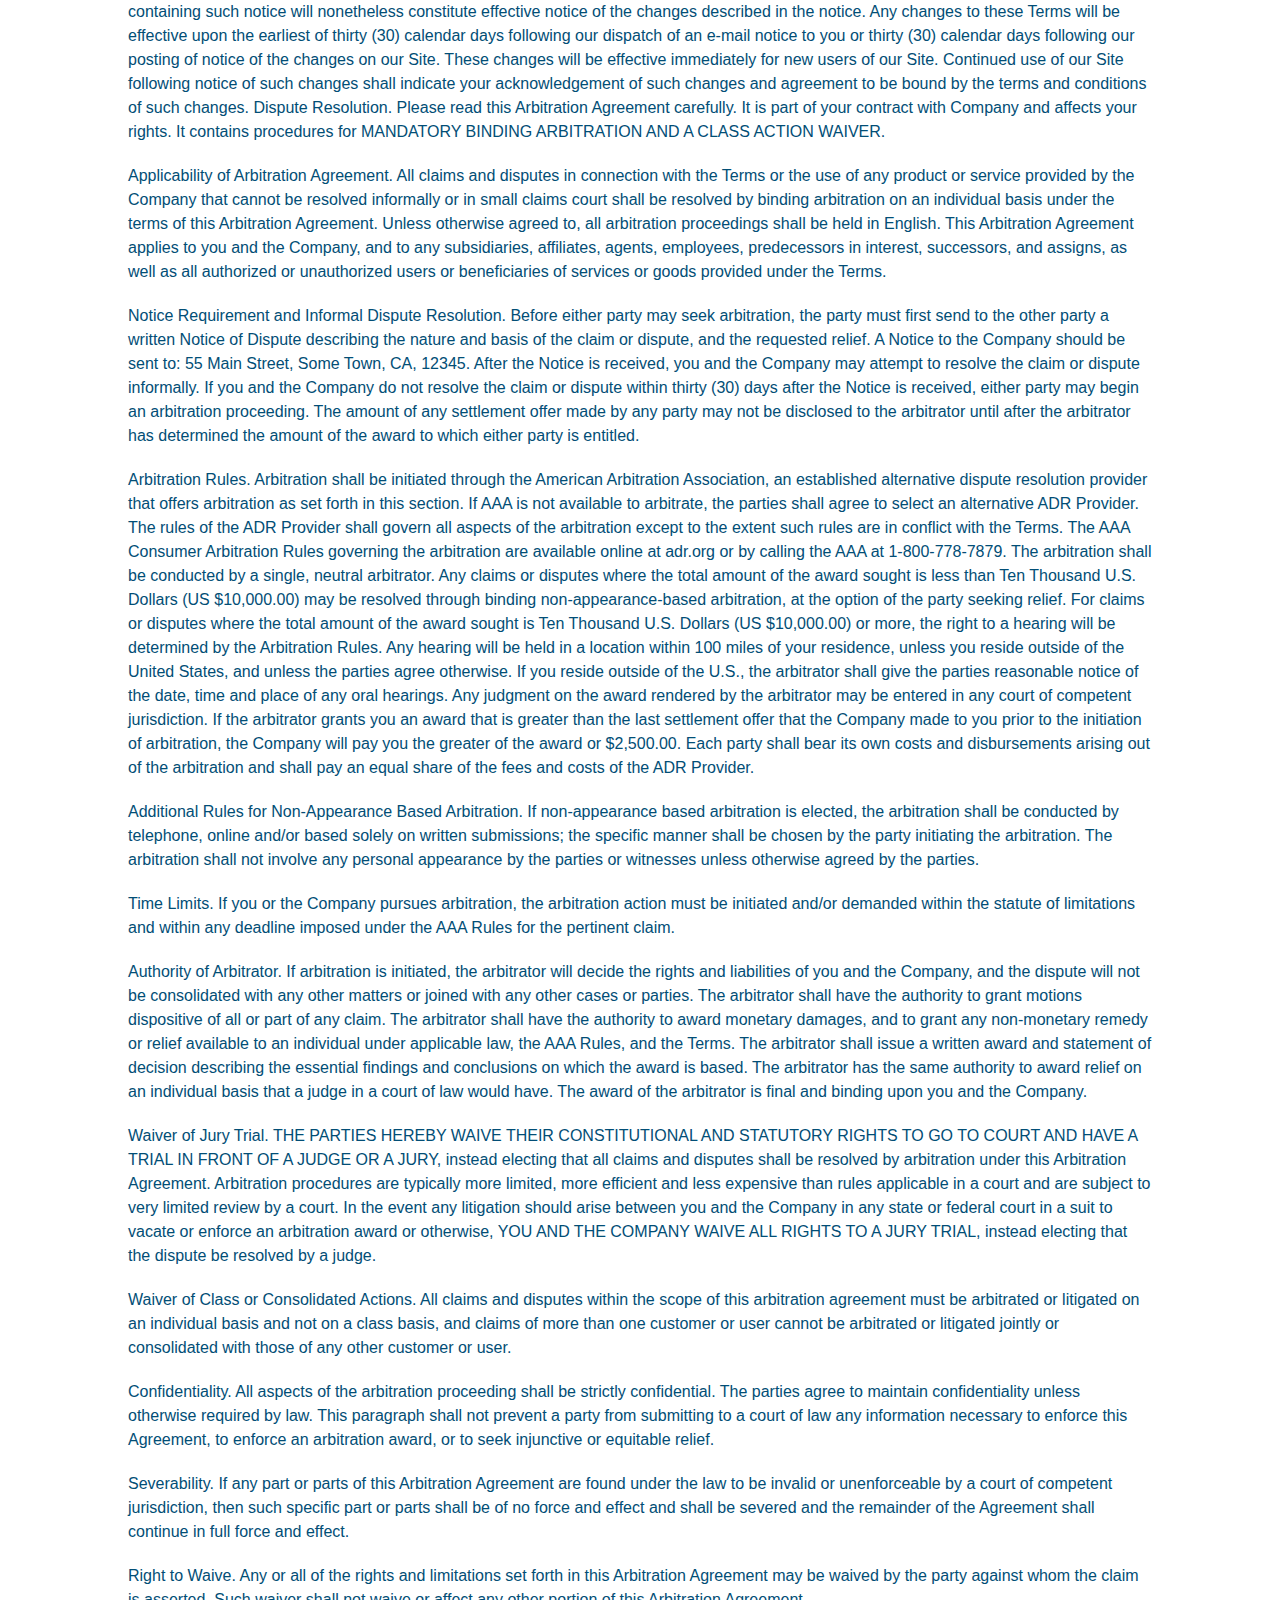
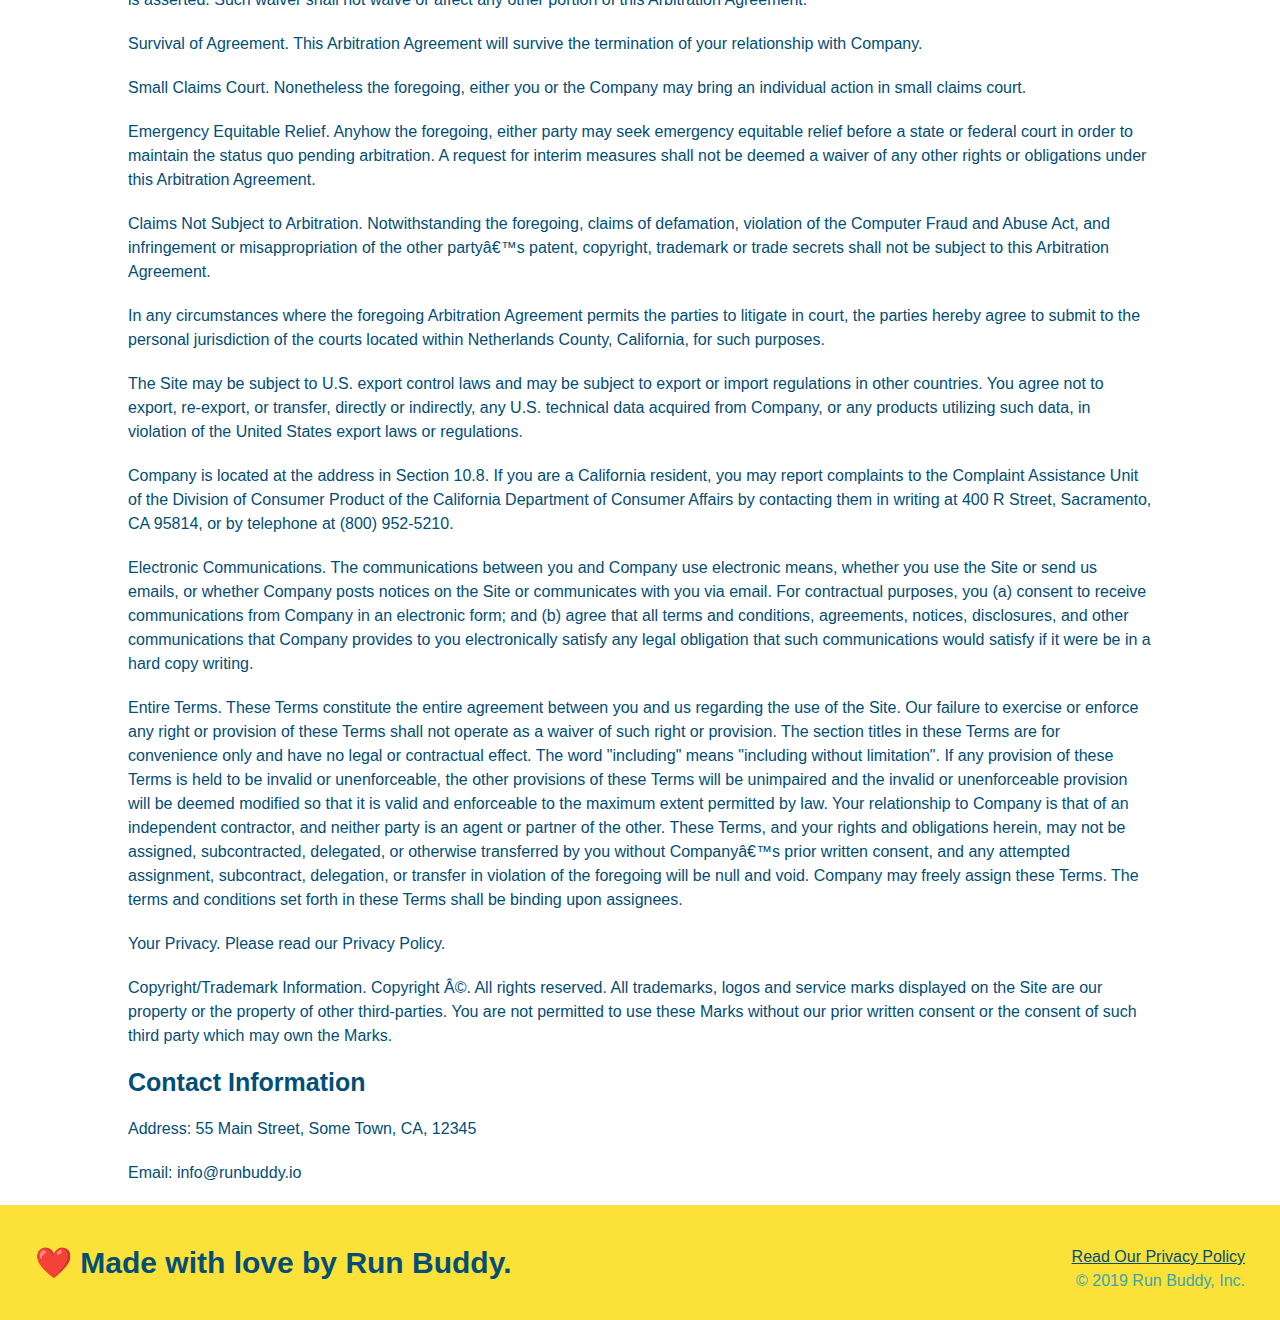
==== commit 143acc59: "secondary styles applied" ====
--- a/privacy-policy.html
+++ b/privacy-policy.html
@@ -5,6 +5,7 @@
     <meta name="viewport" content="width=device-width, initial-scale=1.0">
     <title>Privacy Policy - Run Buddy</title>
     <link rel="stylesheet" href="./assets/css/style.css" />
+    <link rel="stylesheet" href="./assets/css/secondary-styles.css" />
 </head>
 <body>
      <!--navigation-->
--- a/assets/css/secondary-styles.css
+++ b/assets/css/secondary-styles.css
@@ -0,0 +1,44 @@
+.hero {
+    background-position: bottom;
+    height: 190px;
+    text-align: center;
+    margin-bottom: 40px;
+}
+
+.page-title {
+    color: #fce138; 
+    font-size: 42px;
+    margin-bottom: 35px;
+    padding: 0 80px 15px 80px;
+    border-bottom: 4px solid;
+    border-color: #fce138;
+    display:inline-block;
+    font-style: italic;
+    font-weight: normal;
+}
+
+.secondary-content {
+    color: #024e76;
+    width: 80%;
+    margin: 0 auto;
+}
+
+.secondary-content h3 {
+    font-size: 25px;
+    margin: 20px 0;
+}
+
+.secondary-content p {
+    font-size: 16px;
+    line-height: 1.5;
+    margin: 20px 0;
+}
+
+.secondary-content ul {
+    margin: 15px 20px;
+}
+
+.secondary-content li {
+    color: #39a6b2;
+    margin: 10px 0;
+}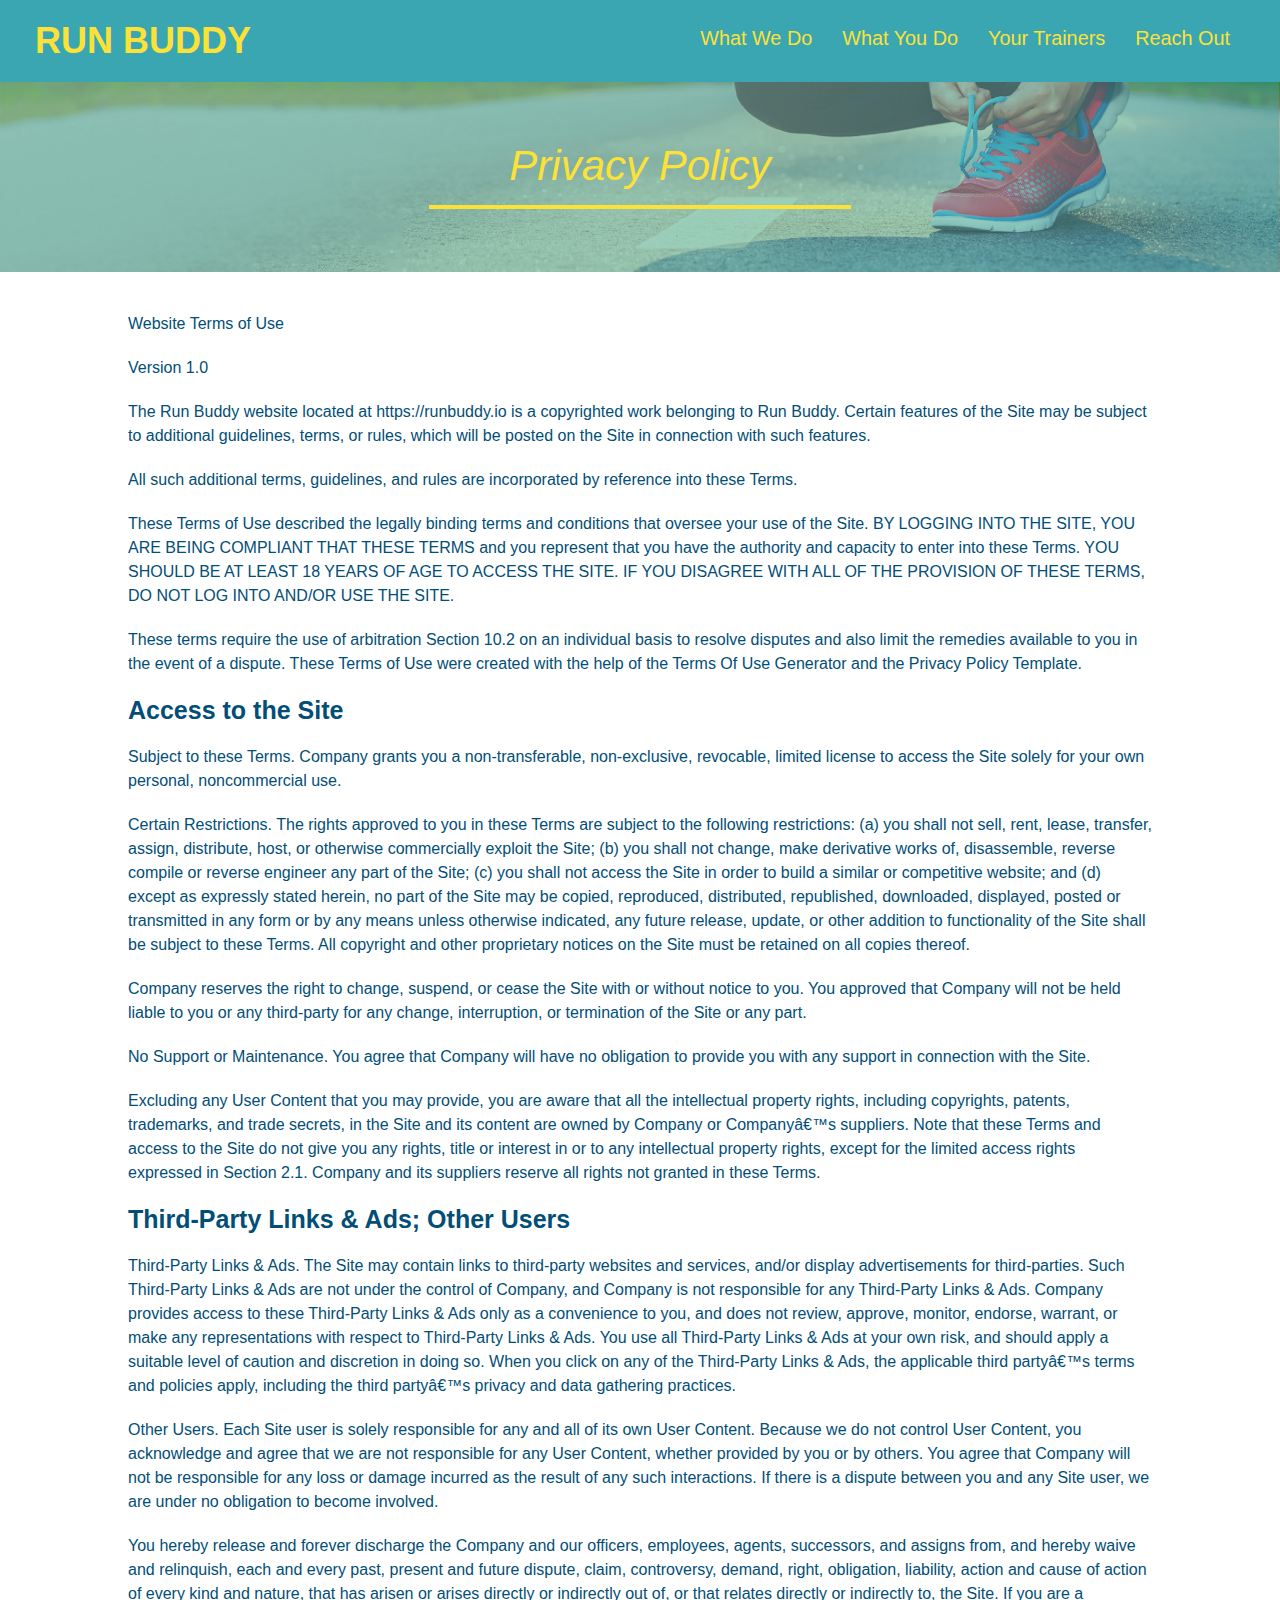
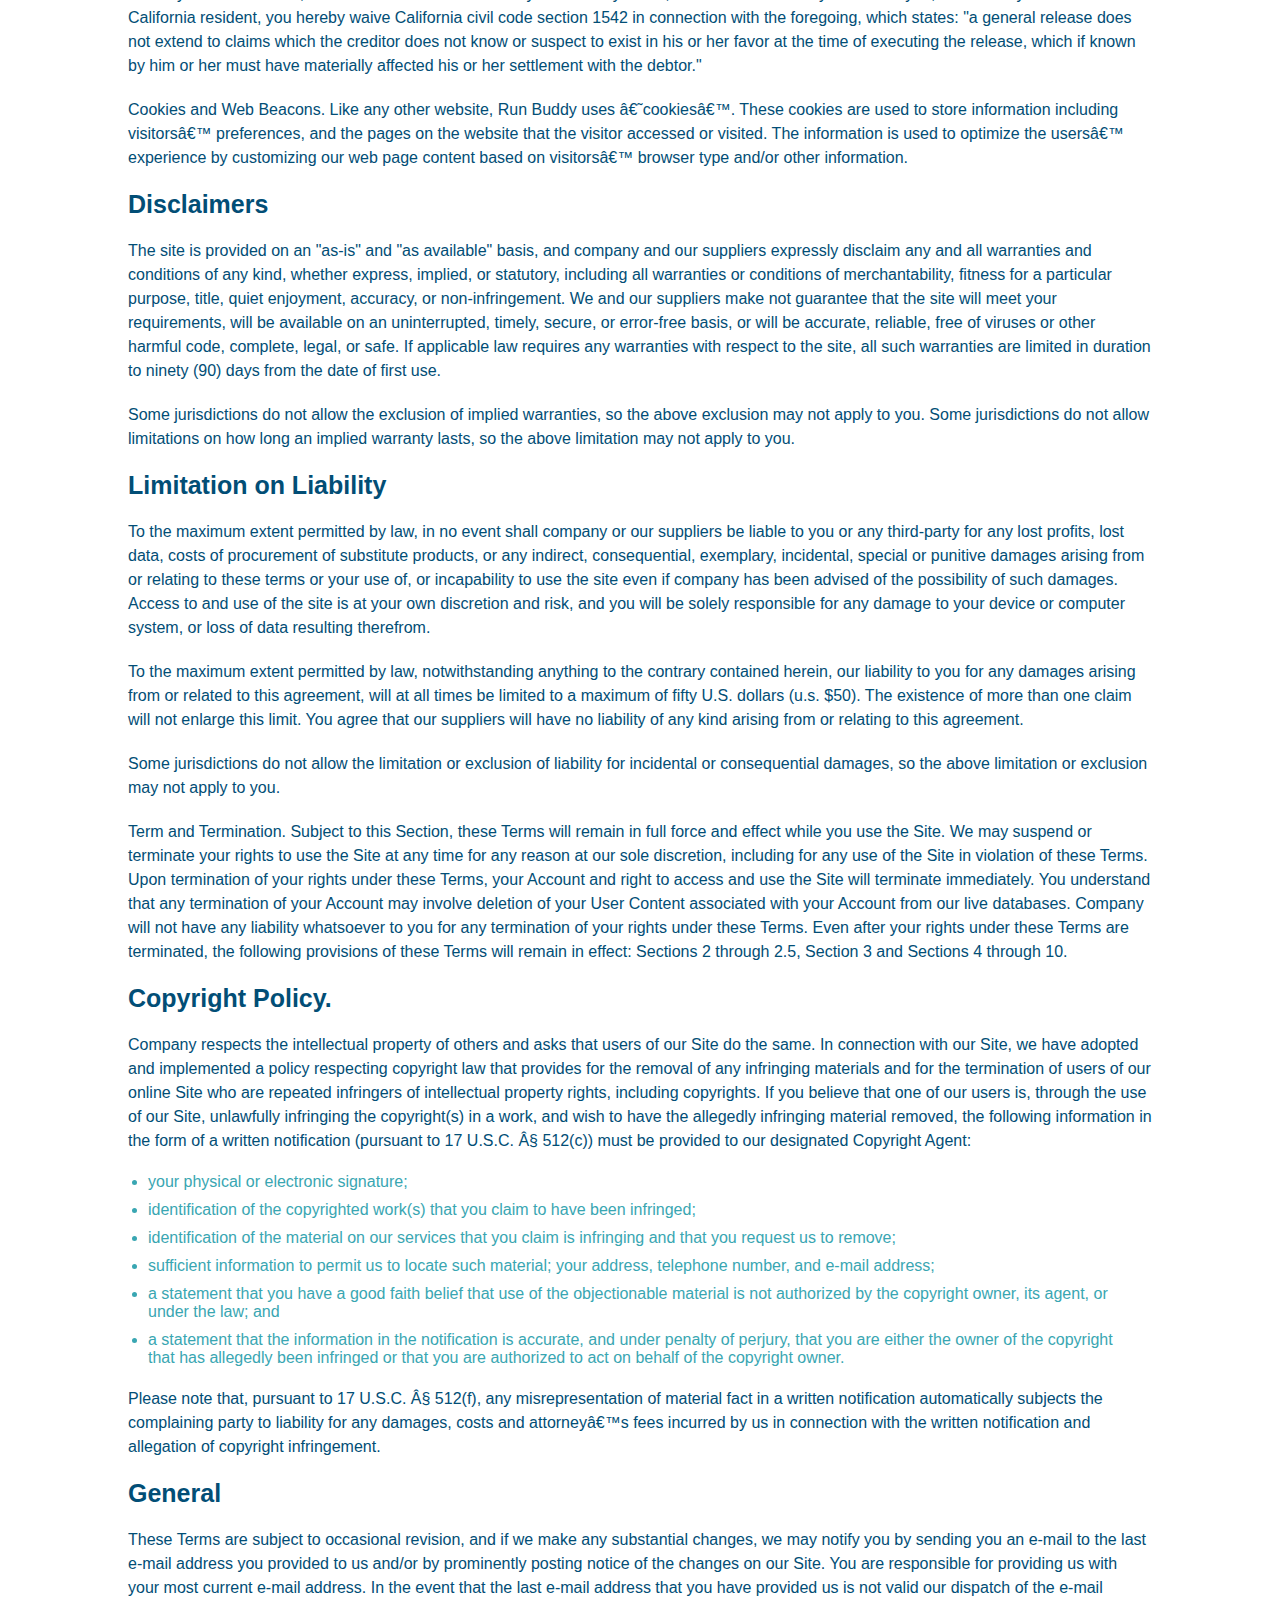
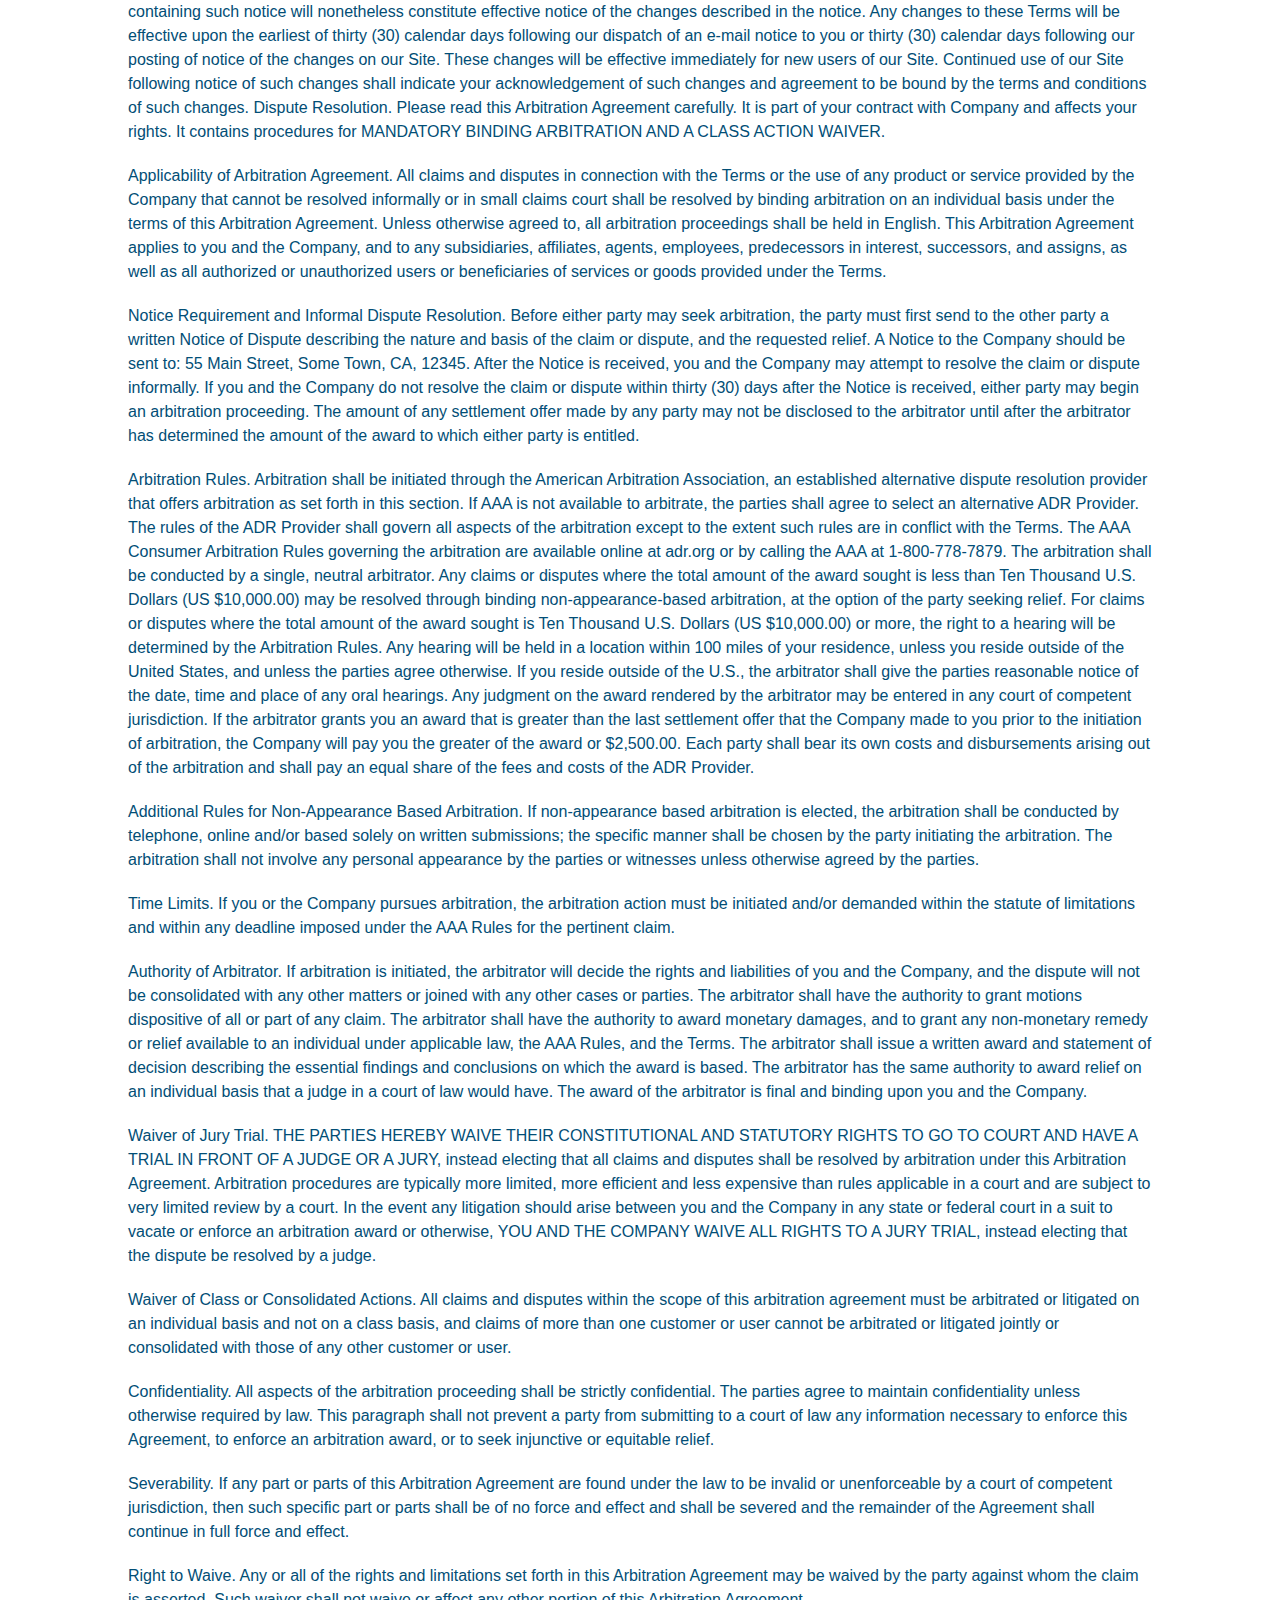
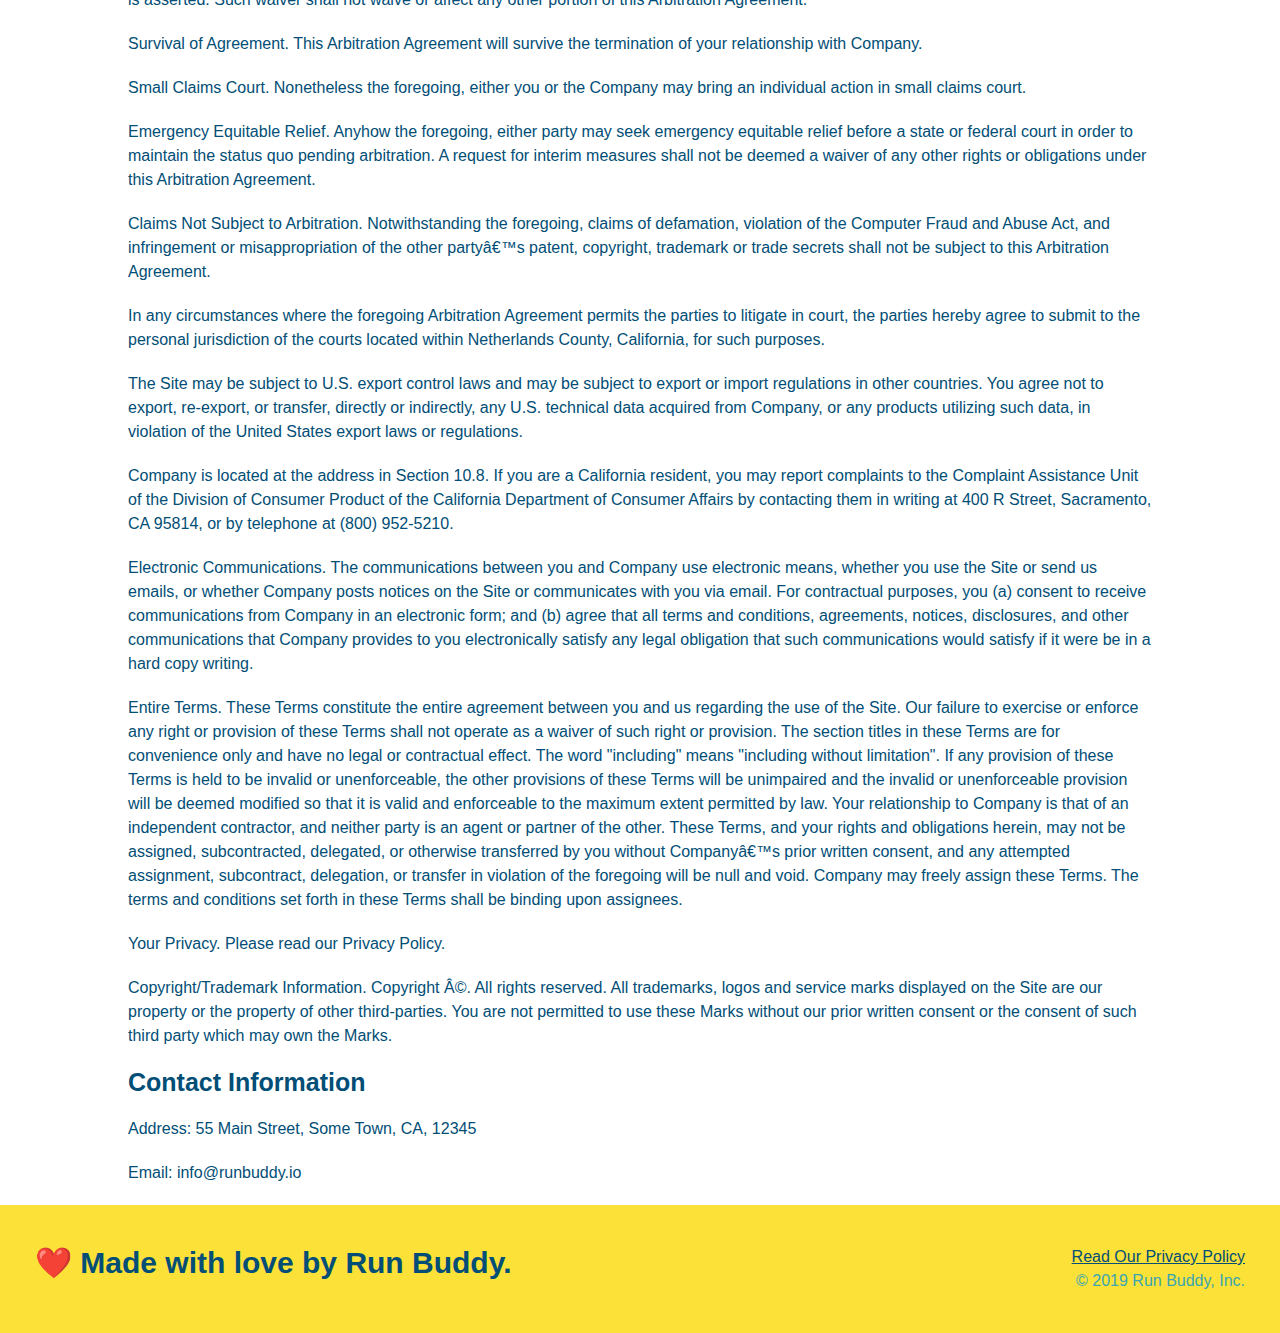
==== commit 80281faa: "mobile friendly (including SE)" ====
--- a/privacy-policy.html
+++ b/privacy-policy.html
@@ -2,7 +2,7 @@
 <html lang="en">
 <head>
     <meta charset="UTF-8">
-    <meta name="viewport" content="width=device-width, initial-scale=1.0">
+    <meta name="viewport" content="width=device-width, initial-scale=1, minimum-scale=1" />
     <title>Privacy Policy - Run Buddy</title>
     <link rel="stylesheet" href="./assets/css/style.css" />
     <link rel="stylesheet" href="./assets/css/secondary-styles.css" />
--- a/assets/css/style.css
+++ b/assets/css/style.css
@@ -11,10 +11,17 @@
     font-family: Helvetica, Arial, sans-serif;
     }
 
+section {
+    padding: 60px;
+}
+
 /*Start Header styles */
 header {
     padding: 20px 35px;
     background-color: #39a6b2;
+    display: flex;
+    justify-content: space-between;
+    flex-wrap: wrap;
 }
 
 header h1 {
@@ -22,7 +29,6 @@
     font-size: 36px;
     color: #fce138;
     margin: 0;
-    display: inline;
 }
 
     /*Apply styles to header links*/
@@ -32,19 +38,22 @@
 }
 
 header nav {
-    float: right;
     margin: 7px 0;
 }
 
     /*Overrides default style to make nav links inline*/
-header nav ul li {
-    display: inline;
+header nav ul {
+    display: flex;
+    flex-wrap: wrap;
+    justify-content: space-between;
+    align-items: center;
+    list-style: none;
 }
 
 header nav ul li a {
-    margin: 0 30px;
+    padding: 10px 15px;
     font-weight: lighter;
-    font-size: 22px;
+    font-size: 1.55vw;
 }
 /*End Header styles */
 
@@ -53,17 +62,18 @@
     background: #fce138;
     width: 100%;
     padding: 40px 35px;
+    display: flex;
+    justify-content: space-between;
+    flex-wrap: wrap;
 }
 
 footer h2{
-    display: inline;
     color: #024e76;
     font-size: 30px;
     margin: 0;
 }
 
 footer div{
-    float: right;
     line-height: 1.5;
     text-align: right;
 }
@@ -72,32 +82,43 @@
     color:#024e76;
 }
 
-section {
-    padding: 60px;
-}
 /*End Footer styles */
 
 /*Start Hero styles */
 .hero {
     background-image: url("../images/hero-bg.jpg");
-    height: 600px;
     background-size: cover;
     background-position: center;
-    position: relative;
+    display: flex;
+    justify-content: center;
+    flex-wrap: wrap;
+    align-items: flex-start;
+}
+.hero-cta {
+    width: 35%;
+    text-align: right;
+    margin: 3.5%;
+    color: #fff;
+    font-size: 18px;
+    line-height: 1.2;
+}
+
+.hero-cta h2 {
+    font-size: 55px;
+    font-style: italic;
+    color: #fce138;
 }
 
     /*Start Form styles */
 .hero-form {
     background-color: #fce138;
     padding: 20px;
-    width: 500px;
     color: #024e76;
     border-width: 3px;
     border-style: solid;
     border-color: #024e76;
-    position: absolute;
-    bottom: 120px;
-    right: 140px;
+    width: 40%;
+    margin: 3.5%;
 }
 
 .hero-form h3 {
@@ -136,12 +157,13 @@
 
 /*Start General Section styles */
 .section-title {
-    font-size: 55px;
-    color: #024e76;
-    margin-bottom: 35px;
-    padding: 0 100px 20px 100px;
+    font-size: 48px;
+    color: #024e76;
     border-bottom: 3px solid;
-    display: inline-block;
+    padding-bottom: 20px;
+    text-align: center;
+    margin: 0 auto 35px auto;
+    width: 50%;
 }
 
 .primary-border {
@@ -155,9 +177,6 @@
 /*End General Section styles */
 
 /*Start what WE do styles */
-.intro {
-    text-align: center;
-}
 
     
 .intro p {
@@ -166,79 +185,105 @@
     width: 80%;
     font-size: 20px;
     margin: 0 auto;
+    text-align: center;
 }
 /*End what WE do styles */
 
 /*Start what YOU do styles */
 .steps {
-    text-align: center;
     background: #fce138;
 }
 
-.steps div {
-    margin-bottom: 80px;
-}
-
-.steps img {
-    width: 15%;
-    margin: 10px 0;
-}
-
-.steps h3 {
+.step {
+    margin: 50px auto;
+    padding-bottom: 50px;
+    width: 80%;
+    border-bottom: 1px solid #39a6b2;
+    display: flex;
+    flex-wrap: wrap;
+    align-items: center;
+    justify-content: space-between;
+}
+
+.step h3 {
     color: #024e76;
     font-size: 46px;
-    margin-top: 10px;
-}
-
-.steps p {
+    flex: 1 30%;
+}
+
+.step-info {
+    flex: 2 70%;
+    display: flex;
+    flex-wrap: wrap;
+    align-items: center;
+}
+
+.step-img {
+    flex: 1 12%;
+    margin-right: 20px;
+}
+
+.step-img img {
+    max-width: 100%;
+}
+
+ .step-text {
+     flex: 12;
+ }
+
+.step-text p {
     color: #39a6b2;
-    font-size: 23px;
-}
-
-.steps span {
-    font-size: 38px;
-}
+    font-size: 18px;
+}
+
+.step-text h4 {
+    font-size: 26px;
+    line-height: 1.5;
+    color: #024e76;
+}
+
 /*End what YOU do styles */
 
 /*Start trainers styles */
 .trainers {
-    text-align: center;
+    width: 100%;
+    margin: 0 auto;
+    display: flex;
+    flex-wrap: wrap;
+    justify-content: space-around;
 }
 
 .trainer {
-    width: 900px;
-    margin: 0 auto 30px auto;
+   
+    margin: 20px;
     background: #024e76;
     color: #fce138;
-    overflow: auto;
+    flex: 1;
 }
 
 .trainer img {
-    width: 35%;
-    float: left;
+    width: 100%;
 }
 
 .trainer-bio {
-    padding: 35px;
-    float: left;
-    width: 65%;
-    color: #fce138;
+    padding: 25px;
+    color: #fce138;
+    line-height: 1.3;
 }
 
 .trainer-bio h3 {
-    font-size: 32px;
-    margin-bottom: 8px;
+    font-size: 28px;
 }
 
 .trainer-bio h4 {
     font-weight: lighter;
-    font-size: 26px;
-    margin-bottom: 25px;
+    font-size: 22px;
+    margin-bottom: 15px;
 }
 
 .trainer-bio p {
     font-size: 17px;
-    line-height: 1.3;
+    
 }
 
 .text-left {
@@ -247,19 +292,34 @@
 
 .text-right {
     text-align: right;
+}
+
+.flex-row {
+    display: flex;
 }
 /*End Trainers styles */
 
 /*Start Reach Out Styles*/
 .contact {
     background: #024e76;
+    
+    display: flow-root;
+}
+
+.contact h2 {
+    color: #fce138;
     text-align: center;
-    display: flow-root;
-}
-
-.contact h2 {
-    color: #fce138;
-    text-align: center;
+}
+
+.contact-info {
+    display: flex;
+    justify-content: space-between;
+    flex-wrap: wrap;
+}
+
+.contact-info > * {
+    flex: 1;
+    margin: 15px;
 }
 
 .contact-info h3 {
@@ -268,24 +328,16 @@
     margin-bottom: 10px;
 }
 
-.contact-info iframe {
-    width: 400px; 
+.contact-info iframe { 
     height: 400px; 
 }   
    
-.contact-info div {
-    width: 410px;
-    display: inline-block;
-    vertical-align: top;
-    text-align: left;
-    margin: 30px 0 0 60px;
-}
 
 .contact-info p, address {
     color: white;
     margin: 20px 0;
     line-height: 1.5;
-    font-size: 20px;
+    font-size: 16px;
     font-style: normal;
 }
 
@@ -293,4 +345,141 @@
     color: #fce138
 }
 
-/*End Reach Out styles */+.contact-form input, .contact-form textarea {
+    border: 1px solid #024e76;
+    display: block;
+    padding: 7px 15px;
+    font-size: 16px;
+    color: #024e76;
+    width: 100%;
+    margin-bottom: 15px;
+    margin-top: 5px;
+}
+
+.contact-form button {
+    width: 100%;
+    border: none;
+    background: #fce138;
+    color: #024e76;
+    text-align: center;
+    padding: 15px 0px;
+    font-size: 16px;
+}
+
+/*End Reach Out styles */
+
+/*Media Queries*/
+/*Screen sizes smaller than 980px*/
+@media screen and (max-width: 980px) {
+    header {
+        padding-bottom: 0;
+        justify-content: center;
+    }
+
+    header h1 {
+        width: 100%;
+        text-align: center;
+    }
+
+    header nav ul {
+        margin-top: 20px;
+        width: 100%;
+        justify-content: center;
+    }
+
+    header nav ul li a {
+        font-size: 20px;
+    }
+    
+    footer h2, footer div {
+        text-align: center;
+        width: 100%;
+    }
+    
+    .hero-cta, .hero-form {
+        width: 100%;
+    }
+
+    .hero-cta {
+        text-align: center;
+    }
+
+    .section-title {
+        width: 80%;
+    }
+
+    .trainer {
+        flex: 0 70%;
+    }
+
+    .contact-info iframe {
+        flex: 1 100%;
+    }
+
+}
+
+/*Screen sizes smaller than 768px*/
+@media screen and (max-width: 768px) {
+    section {
+        padding: 30px 15px;
+    }
+
+    .step h3 {
+        flex: 1 100%;
+        text-align: center;
+    }
+
+    .step-info {
+        flex: 2 100%;
+        text-align: center;
+        justify-content: center;
+    }
+
+    .step-img {
+        flex: 0 32%;
+        margin-right: 0;
+        margin-top: 15px;
+        margin-bottom: 15px;
+    }
+
+    .step-text {
+        flex: 100%;
+    }
+}
+
+/*Screen sizes smaller than 575px*/
+@media screen and (max-width: 575px) {
+    .hero-form button {
+        width: 100%;
+    }
+
+    .section-title {
+        width: 95%;
+    }
+
+    .intro p {
+        width: 100%;
+    }
+
+    .trainer {
+        flex: 0 100%;
+    }
+
+    .contact-info {
+        text-align: center;
+    }
+
+    .contact-info > * {
+        flex: 0 100%;
+    }
+    
+    .contact-form {
+        order: 3;
+    }
+}
+
+@media screen and (max-width: 359px) {
+    .contact-info iframe {
+        width: 80%;
+    }
+}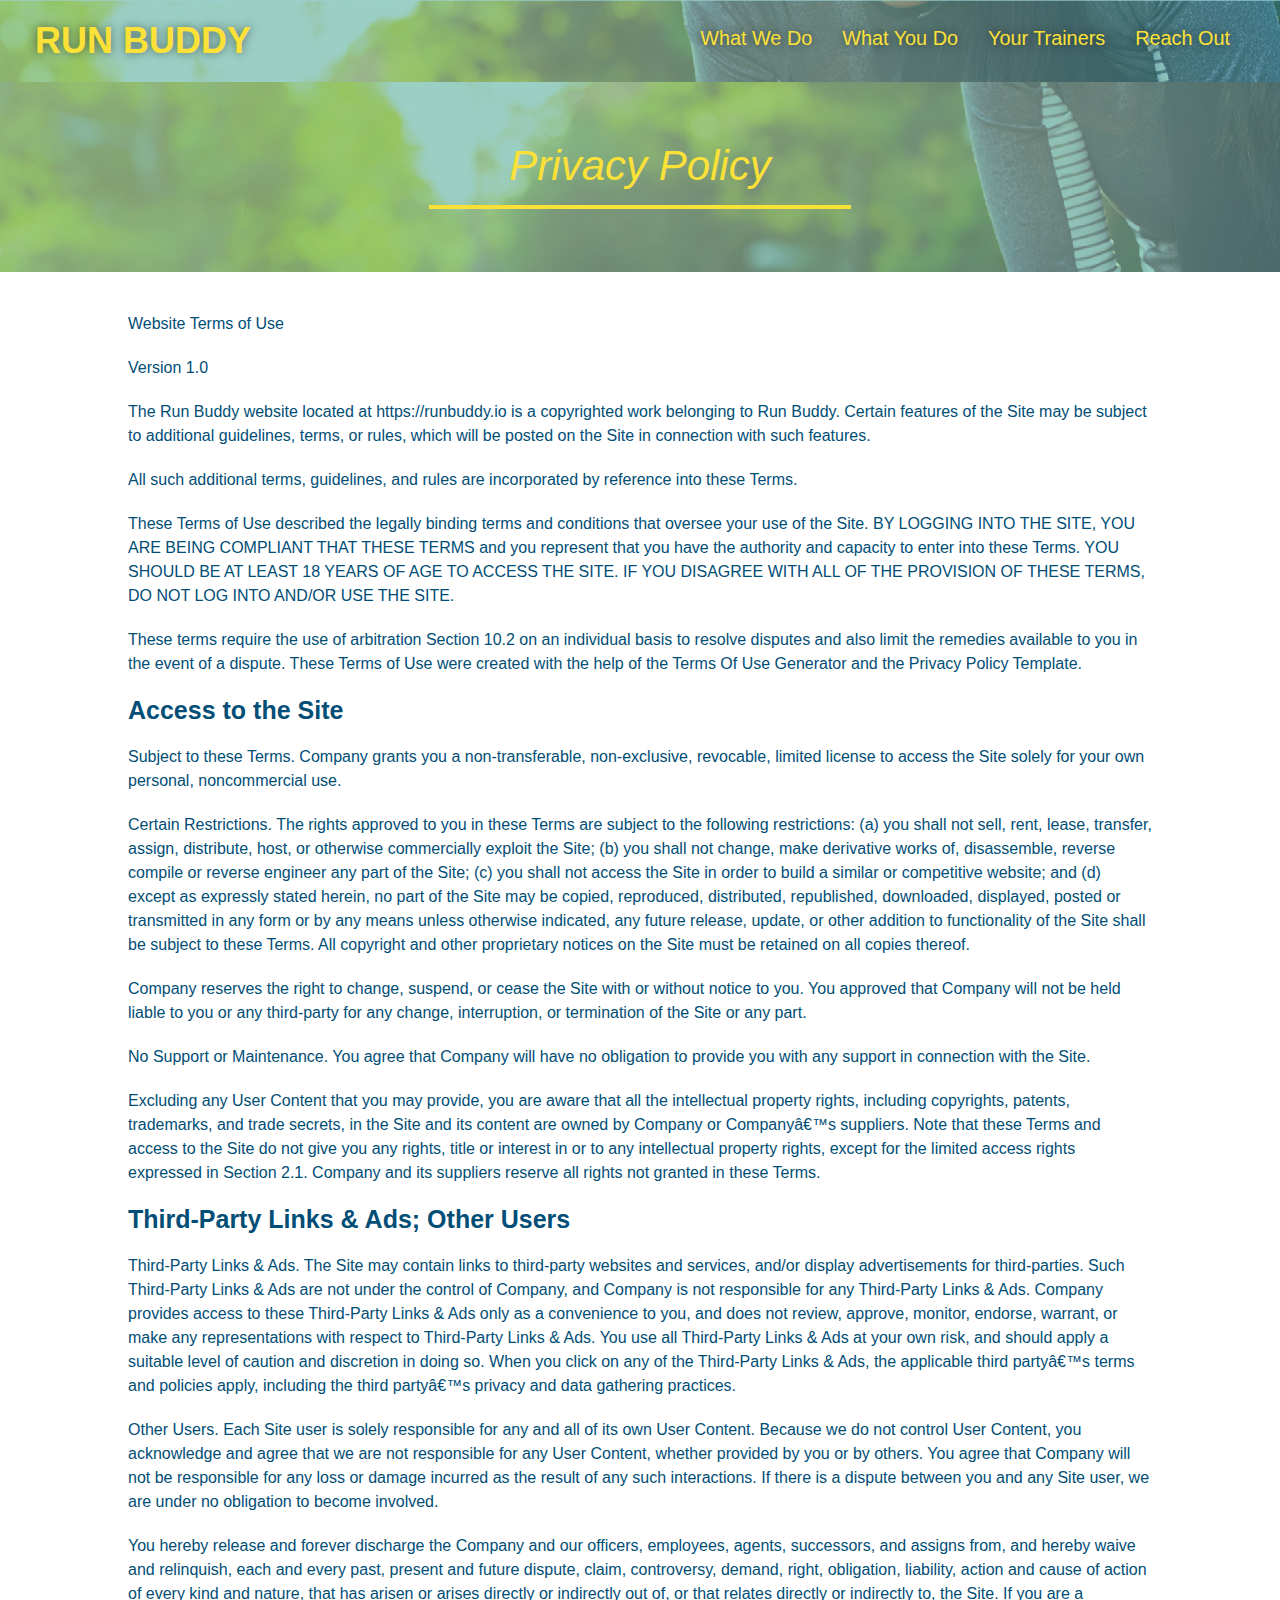
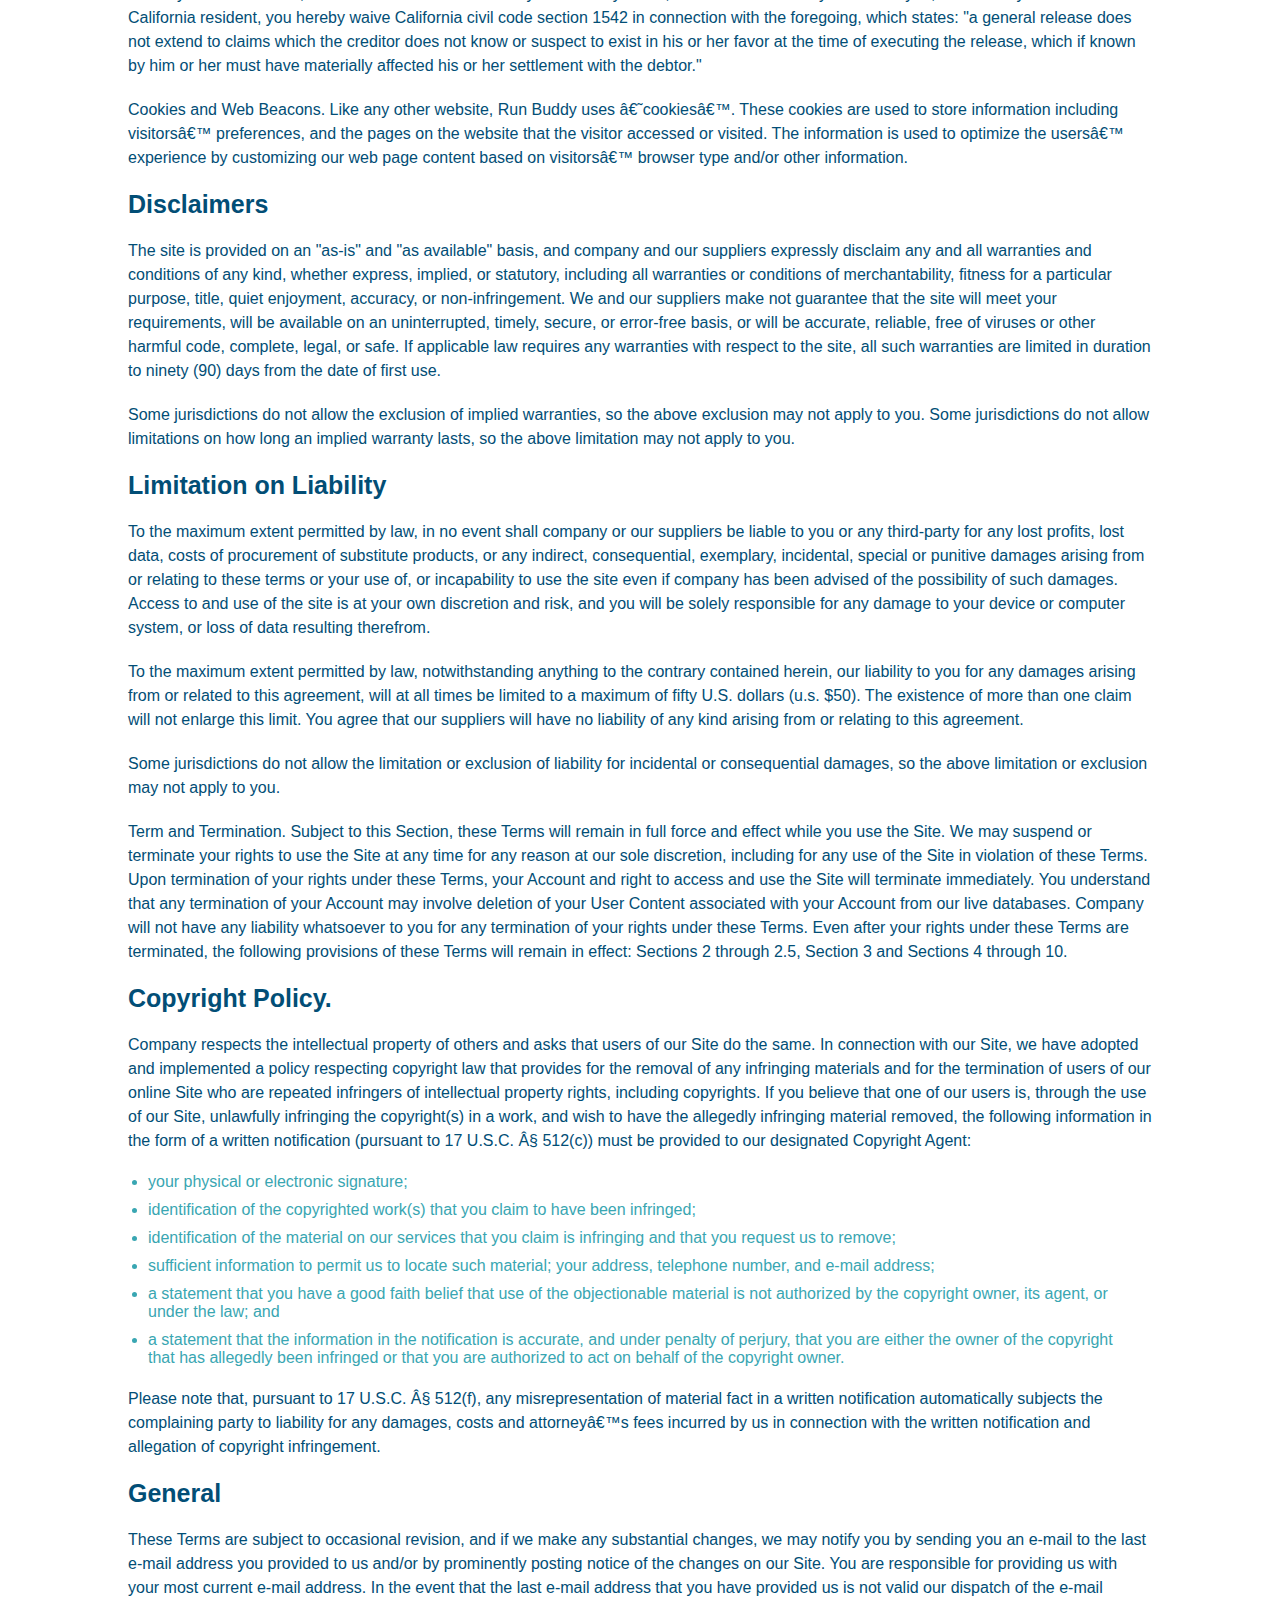
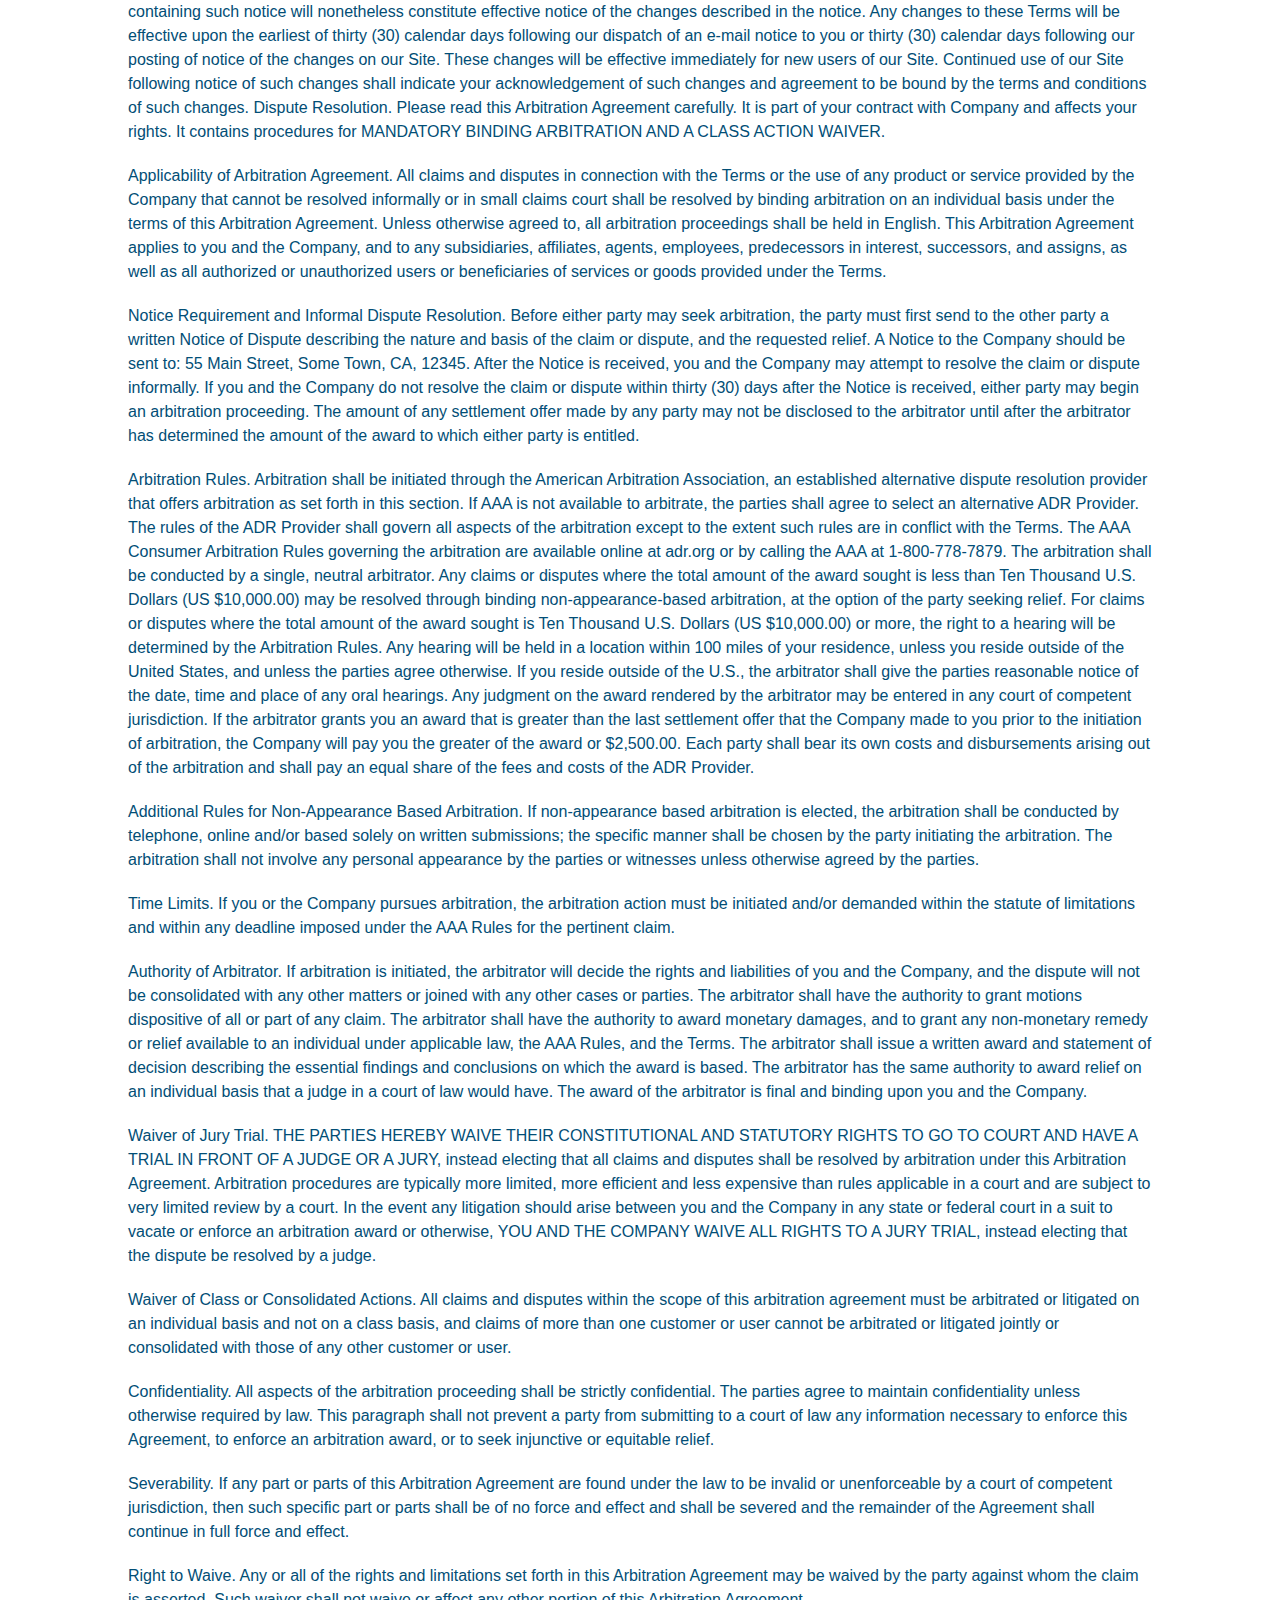
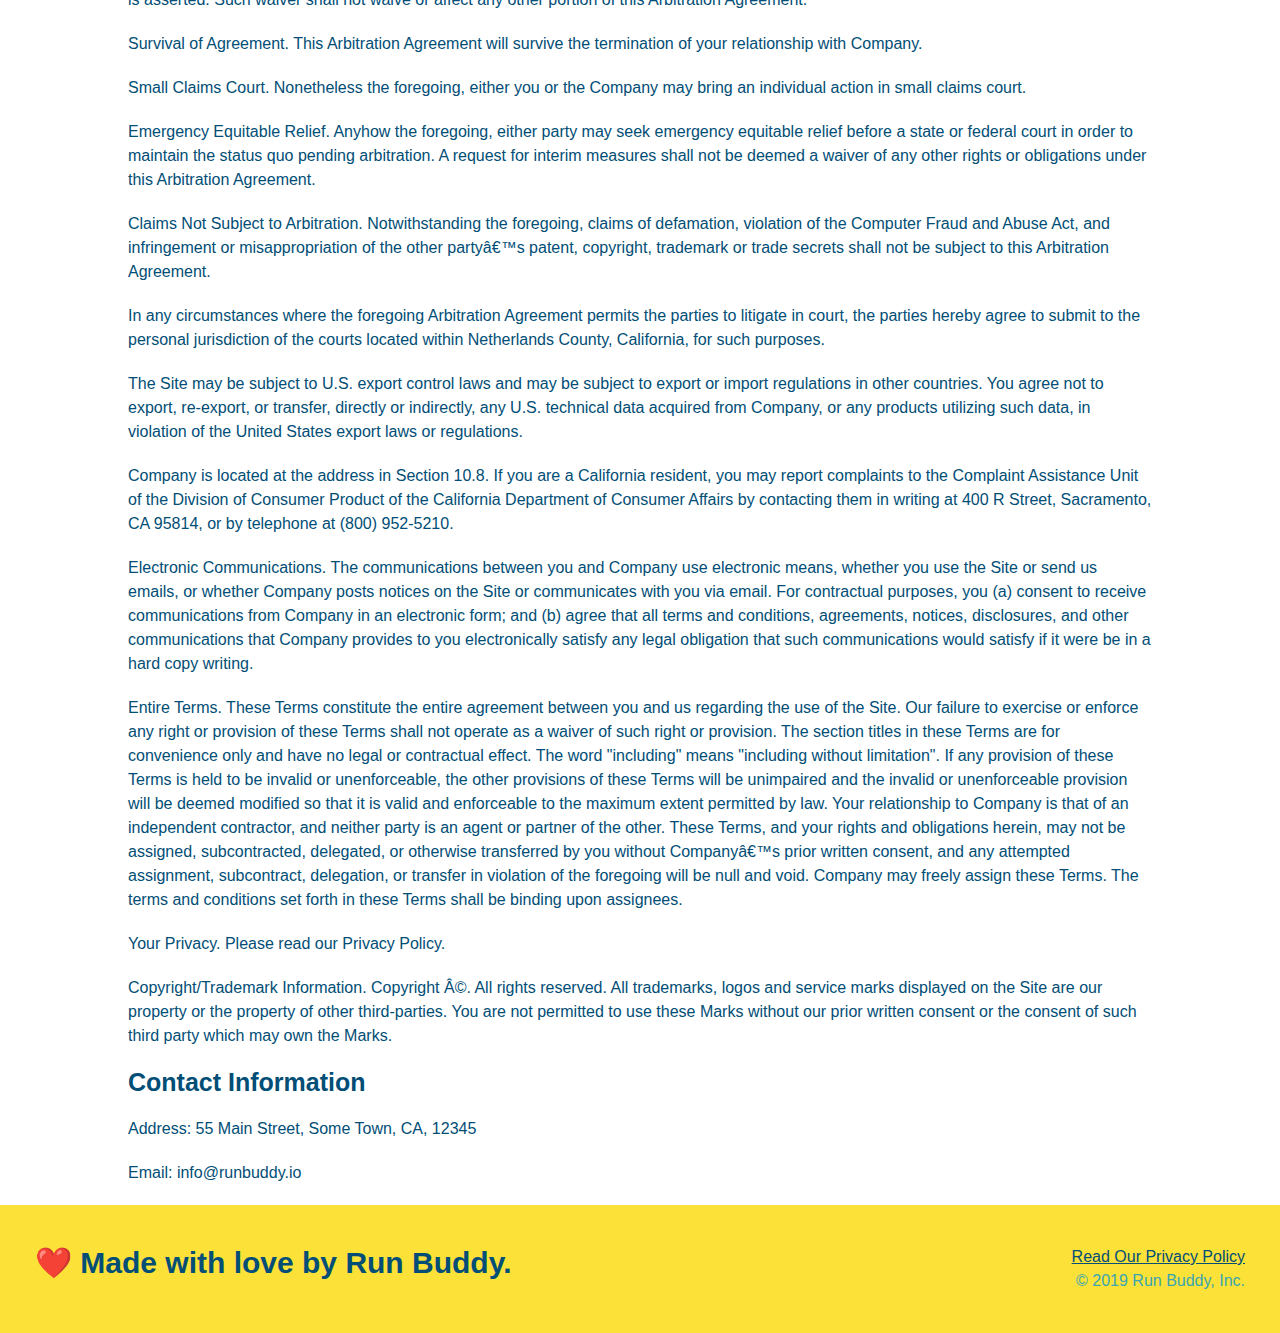
==== commit e78aad47: "fixed broken links" ====
--- a/privacy-policy.html
+++ b/privacy-policy.html
@@ -19,16 +19,16 @@
                 <!--list item element-->
                 <li>
                     <!--anchor element-->
-                    <a href="./index.html #what-we-do">What We Do</a>
+                    <a href="./index.html#what-we-do">What We Do</a>
                 </li>
                 <li>
-                    <a href="./index.html #what-you-do">What You Do</a>
+                    <a href="./index.html#what-you-do">What You Do</a>
                 </li>
                 <li>
-                    <a href="./index.html #your-trainers">Your Trainers</a>
+                    <a href="./index.html#your-trainers">Your Trainers</a>
                 </li>
                 <li>
-                    <a href="./index.html #reach-out">Reach Out</a>
+                    <a href="./index.html#reach-out">Reach Out</a>
                 </li>
             </ul>
         </nav>
--- a/assets/css/style.css
+++ b/assets/css/style.css
@@ -5,9 +5,15 @@
     box-sizing: border-box;
 }
 
+:root {
+    --primary-color: #fce138;
+    --secondary-color: #024e76;
+    --tertiary-color: #39a6b2;
+}
+
 /*Body styles */
 body {
-    color: #39a6b2;
+    color:  var(--tertiary-color);
     font-family: Helvetica, Arial, sans-serif;
     }
 
@@ -18,23 +24,32 @@
 /*Start Header styles */
 header {
     padding: 20px 35px;
-    background-color: #39a6b2;
+    background-color:  var(--tertiary-color);
     display: flex;
     justify-content: space-between;
     flex-wrap: wrap;
+    position: -webkit-sticky;
+    position: sticky;
+    top: 0;
+    background-image: url("../images/hero-bg.jpg");
+    background-size: cover;
+    background-attachment: fixed;
+    background-position: 80%;
+    z-index: 9999;
 }
 
 header h1 {
     font-weight: bold;
     font-size: 36px;
-    color: #fce138;
+    color: var(--primary-color);
     margin: 0;
+    text-shadow: 0 0 10px rgba(0, 0, 0, 50%);
 }
 
     /*Apply styles to header links*/
 header a {
     text-decoration: none;
-    color: #fce138; 
+    color: var(--primary-color); 
 }
 
 header nav {
@@ -54,12 +69,20 @@
     padding: 10px 15px;
     font-weight: lighter;
     font-size: 1.55vw;
+    text-shadow: 0 0 10px rgba(0, 0, 0, 50%);
+}
+
+header nav ul li a:hover {
+    background: var(--primary-color);
+    color:  var(--secondary-color);
+    border-radius: 15px;
+    text-shadow: none;
 }
 /*End Header styles */
 
 /*Start Footer styles */
 footer {
-    background: #fce138;
+    background: var(--primary-color);
     width: 100%;
     padding: 40px 35px;
     display: flex;
@@ -68,7 +91,7 @@
 }
 
 footer h2{
-    color: #024e76;
+    color:  var(--secondary-color);
     font-size: 30px;
     margin: 0;
 }
@@ -79,7 +102,7 @@
 }
 
 footer a {
-    color:#024e76;
+    color: var(--secondary-color);
 }
 
 /*End Footer styles */
@@ -88,7 +111,8 @@
 .hero {
     background-image: url("../images/hero-bg.jpg");
     background-size: cover;
-    background-position: center;
+    background-attachment: fixed;
+    background-position: 80%;
     display: flex;
     justify-content: center;
     flex-wrap: wrap;
@@ -106,19 +130,23 @@
 .hero-cta h2 {
     font-size: 55px;
     font-style: italic;
-    color: #fce138;
+    color: var(--primary-color);
+    text-shadow: 0 0 10px rgba(0, 0, 0, 50%);
 }
 
     /*Start Form styles */
 .hero-form {
-    background-color: #fce138;
+    background-color: rgba(252, 225, 56, 80%);
     padding: 20px;
-    color: #024e76;
+    color:  var(--secondary-color);
     border-width: 3px;
     border-style: solid;
-    border-color: #024e76;
+    border-color:  var(--secondary-color);
     width: 40%;
     margin: 3.5%;
+    box-shadow: 0 0 10px rgba(0, 0, 0, 50%);
+    border-radius: 25px;
+    
 }
 
 .hero-form h3 {
@@ -132,25 +160,98 @@
 }
 
 .form-input {
-    border: 1px solid #024e76;
+    border: 1px solid  var(--secondary-color);
     display: block;
     width: 100%;
     padding: 7px 15px;
     font-size: 16px;
-    color: #024e76;
+    color:  var(--secondary-color);
     margin-bottom: 15px;
-    }
+    border-radius: 10px;
+    background-color: rgba(255,255,255, 0.75);
+}
+
+.form-input:focus {
+    background-color: rgba(255,255,255, 1);
+    outline: none;
+    box-shadow: 0 0 10px rgba(255,255,255, 0.75);
+    
+}
+
+.checkbox-wrapper input, .radio-wrapper input {
+    opacity: 0;
+}
+
+.checkbox-wrapper label, .radio-wrapper label {
+    position: relative;
+    left: 10px;
+    margin: 10px;
+    line-height: 1.6;
+}
+
+.checkbox-wrapper label::before, .radio-wrapper label::before {
+    content: "";
+    height: 20px;
+    width: 20px;
+    background: rgba(255, 255, 255, 0.75);  
+    border: 1px solid  var(--secondary-color);  
+    position: absolute;
+    top: -4px;
+    left: -30px;
+}
+
+.radio-wrapper label::before {
+    border-radius: 50%;
+}
+
+.radio-wrapper label::after {
+    content: "";
+    width: 20px;
+    height: 20px;
+    border-radius: 50%;
+    background-image: radial-gradient(circle,  var(--tertiary-color),  var(--secondary-color));
+    position: absolute;
+    left: -29px;
+    top: -3px;
+  }
+  
+  .checkbox-wrapper label::after {
+    content: "";
+    height: 6px;
+    width: 14px;
+    border-left: 2px solid  var(--secondary-color);
+    border-bottom: 2px solid  var(--secondary-color);
+    transform: rotate(-58deg);
+    position: absolute;
+    left: -26px;
+    top: 1px;
+  }
+
+.checkbox-wrapper input + label::after, .radio-wrapper input + label::after {
+    content: none;
+}
+  
+.checkbox-wrapper input:checked + label::after, .radio-wrapper input:checked + label::after {
+    content: "";
+}
 
 .hero-form label {
     margin: 0 5px;
 }
 
 .hero-form button {
-    color: #fce138;
-    background-color: #024e76;
+    color: var(--primary-color);
+    background-color:  var(--secondary-color);
     border: none;
     padding: 10px 20px;
     font-size: 16px;
+    border-radius: 10px;
+    box-shadow: 0 0 10px rgba(0,0,0, 0.75);
+}
+
+.hero-form button:hover {
+    background-color:  var(--tertiary-color);
+    box-shadow: 0 0 10px rgba(255,255,255, 0.75);  
 }
     /*End Form styles */
 /*End Hero styles */
@@ -158,7 +259,7 @@
 /*Start General Section styles */
 .section-title {
     font-size: 48px;
-    color: #024e76;
+    color:  var(--secondary-color);
     border-bottom: 3px solid;
     padding-bottom: 20px;
     text-align: center;
@@ -167,11 +268,11 @@
 }
 
 .primary-border {
-    border-color: #fce138;
+    border-color: var(--primary-color);
 }
 
 .secondary-border {
-    border-color: #39a6b2;
+    border-color:  var(--tertiary-color);
 }
 
 /*End General Section styles */
@@ -181,7 +282,7 @@
     
 .intro p {
     line-height: 1.7;
-    color: #39a6b2;
+    color:  var(--tertiary-color);
     width: 80%;
     font-size: 20px;
     margin: 0 auto;
@@ -191,22 +292,25 @@
 
 /*Start what YOU do styles */
 .steps {
-    background: #fce138;
+    background: var(--primary-color);
 }
 
 .step {
     margin: 50px auto;
     padding-bottom: 50px;
     width: 80%;
-    border-bottom: 1px solid #39a6b2;
     display: flex;
     flex-wrap: wrap;
     align-items: center;
     justify-content: space-between;
 }
 
+.step:not(:last-child) {
+    border-bottom: 1px solid  var(--tertiary-color);
+}
+
 .step h3 {
-    color: #024e76;
+    color:  var(--secondary-color);
     font-size: 46px;
     flex: 1 30%;
 }
@@ -232,14 +336,14 @@
  }
 
 .step-text p {
-    color: #39a6b2;
+    color:  var(--tertiary-color);
     font-size: 18px;
 }
 
 .step-text h4 {
     font-size: 26px;
     line-height: 1.5;
-    color: #024e76;
+    color:  var(--secondary-color);
 }
 
 /*End what YOU do styles */
@@ -256,29 +360,96 @@
 .trainer {
    
     margin: 20px;
-    background: #024e76;
-    color: #fce138;
+    background:  var(--secondary-color);
+    color: var(--primary-color);
     flex: 1;
 }
 
-.trainer img {
+.trainer:hover .trainer-img::after{
+    opacity: 1;
+}
+
+.trainer:hover .trainer-img h3, .trainer:hover .trainer-img h4 {
+    transform: translate(0px, -200px);
+}
+
+.trainer-img {
     width: 100%;
+    min-height: 300px;
+    display: flex;
+    padding: 15px;
+    align-items: flex-end;
+    position: relative;
+}
+
+.trainer-img div {
+    overflow: hidden;
+}
+
+.trainer-img h3 {
+    position: relative; 
+    z-index: 1;
+    font-size: 28px;
+    margin-bottom: 5px;
+    top: 200px;
+    transition-duration: 0.6s;
+}
+
+.trainer-img h4 {
+    position: relative;
+    z-index: 1;
+    font-size: 22px;
+    top: 200px;
+    transition-duration: 0.6s;
+}
+
+.trainer-img::after {
+    content: "";
+    height: 100%;
+    width: 100%;
+    background: linear-gradient( rgba(252, 225, 56, 0.3), var(--secondary-color));
+    position: absolute;
+    top: 0;
+    left: 0;
+    opacity: 0;
+    transition-property: opacity;
+    transition-duration: 0.9s;
+}
+
+
+
+.trainer-1, .trainer-2, .trainer-3 {
+    background-size: cover;
+}
+
+.trainer-1 {
+    background-image: url("../images/trainer-1.jpg");
+}
+
+.trainer-2 {
+    background-image: url("../images/trainer-2.jpg");
+}
+
+.trainer-3 {
+    background-image: url("../images/trainer-3.jpg");
 }
 
 .trainer-bio {
     padding: 25px;
-    color: #fce138;
+    color: var(--primary-color);
     line-height: 1.3;
 }
 
 .trainer-bio h3 {
     font-size: 28px;
+    display: none;
 }
 
 .trainer-bio h4 {
     font-weight: lighter;
     font-size: 22px;
     margin-bottom: 15px;
+    display: none;
 }
 
 .trainer-bio p {
@@ -299,15 +470,69 @@
 }
 /*End Trainers styles */
 
+/*Start Service Styles*/
+.services {
+    background: var(--primary-color);
+}
+
+.service-grid-wrapper {
+    display: flex;
+    width: 100%;
+    justify-content: center;
+}
+
+.service-grid-container {
+    background: #fef7d2;
+    display: grid;
+    width: 80%;
+    grid-template-columns: 1fr repeat(2, 4fr);
+    grid-template-rows: repeat(5, 1fr) 2fr;
+    border: 2px solid  var(--secondary-color);
+    color:  var(--secondary-color);
+    font-size: 1.2rem;
+}
+
+.service-grid-item {   
+    padding: 15px 0;
+    border: 2px solid  var(--secondary-color);
+    display: flex;
+    align-items: center;
+    justify-content: center;
+    text-align: center;
+}
+    /*Specific Match*/
+
+.service-grid-item.cancel {
+    writing-mode: vertical-lr;
+    transform: rotate(180deg);
+    grid-row: 1 / -1;
+}
+
+.service-grid-item.basic {
+    grid-column: 2/span 1;
+}
+
+
+.service-grid-item.both {
+    grid-column:2/span 2;
+}
+
+.grid-head, .grid-price, .service-grid-item.cancel {
+    font-size: 1.5rem;
+    font-weight: bold;
+}
+
+/*End Service Styles*/
+
 /*Start Reach Out Styles*/
 .contact {
-    background: #024e76;
+    background:  var(--secondary-color);
     
     display: flow-root;
 }
 
 .contact h2 {
-    color: #fce138;
+    color: var(--primary-color);
     text-align: center;
 }
 
@@ -323,7 +548,7 @@
 }
 
 .contact-info h3 {
-    color: #fce138;
+    color: var(--primary-color);
     font-size: 32px;
     margin-bottom: 10px;
 }
@@ -342,30 +567,49 @@
 }
 
 .contact-info a {
-    color: #fce138
+    color: var(--primary-color)
 }
 
 .contact-form input, .contact-form textarea {
-    border: 1px solid #024e76;
+    border: 1px solid  var(--secondary-color);
     display: block;
     padding: 7px 15px;
     font-size: 16px;
-    color: #024e76;
+    color:  var(--secondary-color);
     width: 100%;
     margin-bottom: 15px;
     margin-top: 5px;
+    border-radius: 10px;
+    background-color: rgba(255,255,255, 0.75);
+}
+
+.contact-form input:focus, .contact-form textarea:focus {
+    background-color: rgba(255,255,255, 1);
+    outline: none;
 }
 
 .contact-form button {
     width: 100%;
     border: none;
-    background: #fce138;
-    color: #024e76;
+    background: var(--primary-color);
+    color:  var(--secondary-color);
     text-align: center;
     padding: 15px 0px;
     font-size: 16px;
-}
-
+    border-radius: 10px;
+    box-shadow: 0 0 10px rgba(0,0,0, 0.75);
+}
+
+.contact-form button:active {
+    box-shadow: none;
+    outline: none;
+}
+
+.contact-form button:hover {
+    color: var(--primary-color);
+    background:  var(--tertiary-color);
+    box-shadow: 0 0 10px rgba(255,255,255, 0.75);
+}
 /*End Reach Out styles */
 
 /*Media Queries*/
@@ -374,6 +618,7 @@
     header {
         padding-bottom: 0;
         justify-content: center;
+        position: relative;
     }
 
     header h1 {
@@ -445,6 +690,34 @@
     .step-text {
         flex: 100%;
     }
+
+    .trainer-img::after, .trainer-img h3, .trainer-img h4 {
+        display: none;
+    }
+
+    .trainer-bio h3, .trainer-bio h4{
+        display: block;
+    }
+
+    .service-grid-container {
+        grid-template-columns: 1fr 1fr;
+    }
+
+    .service-grid-item.basic {
+        grid-column: 1/span 1;
+        
+    }
+
+    .service-grid-item.both {
+        grid-column: 1 / span 2;
+    }
+
+    .service-grid-item.cancel {
+        writing-mode: unset;
+        transform: none;
+        grid-column: 1 / -1;
+        grid-row: -1; 
+    }    
 }
 
 /*Screen sizes smaller than 575px*/
